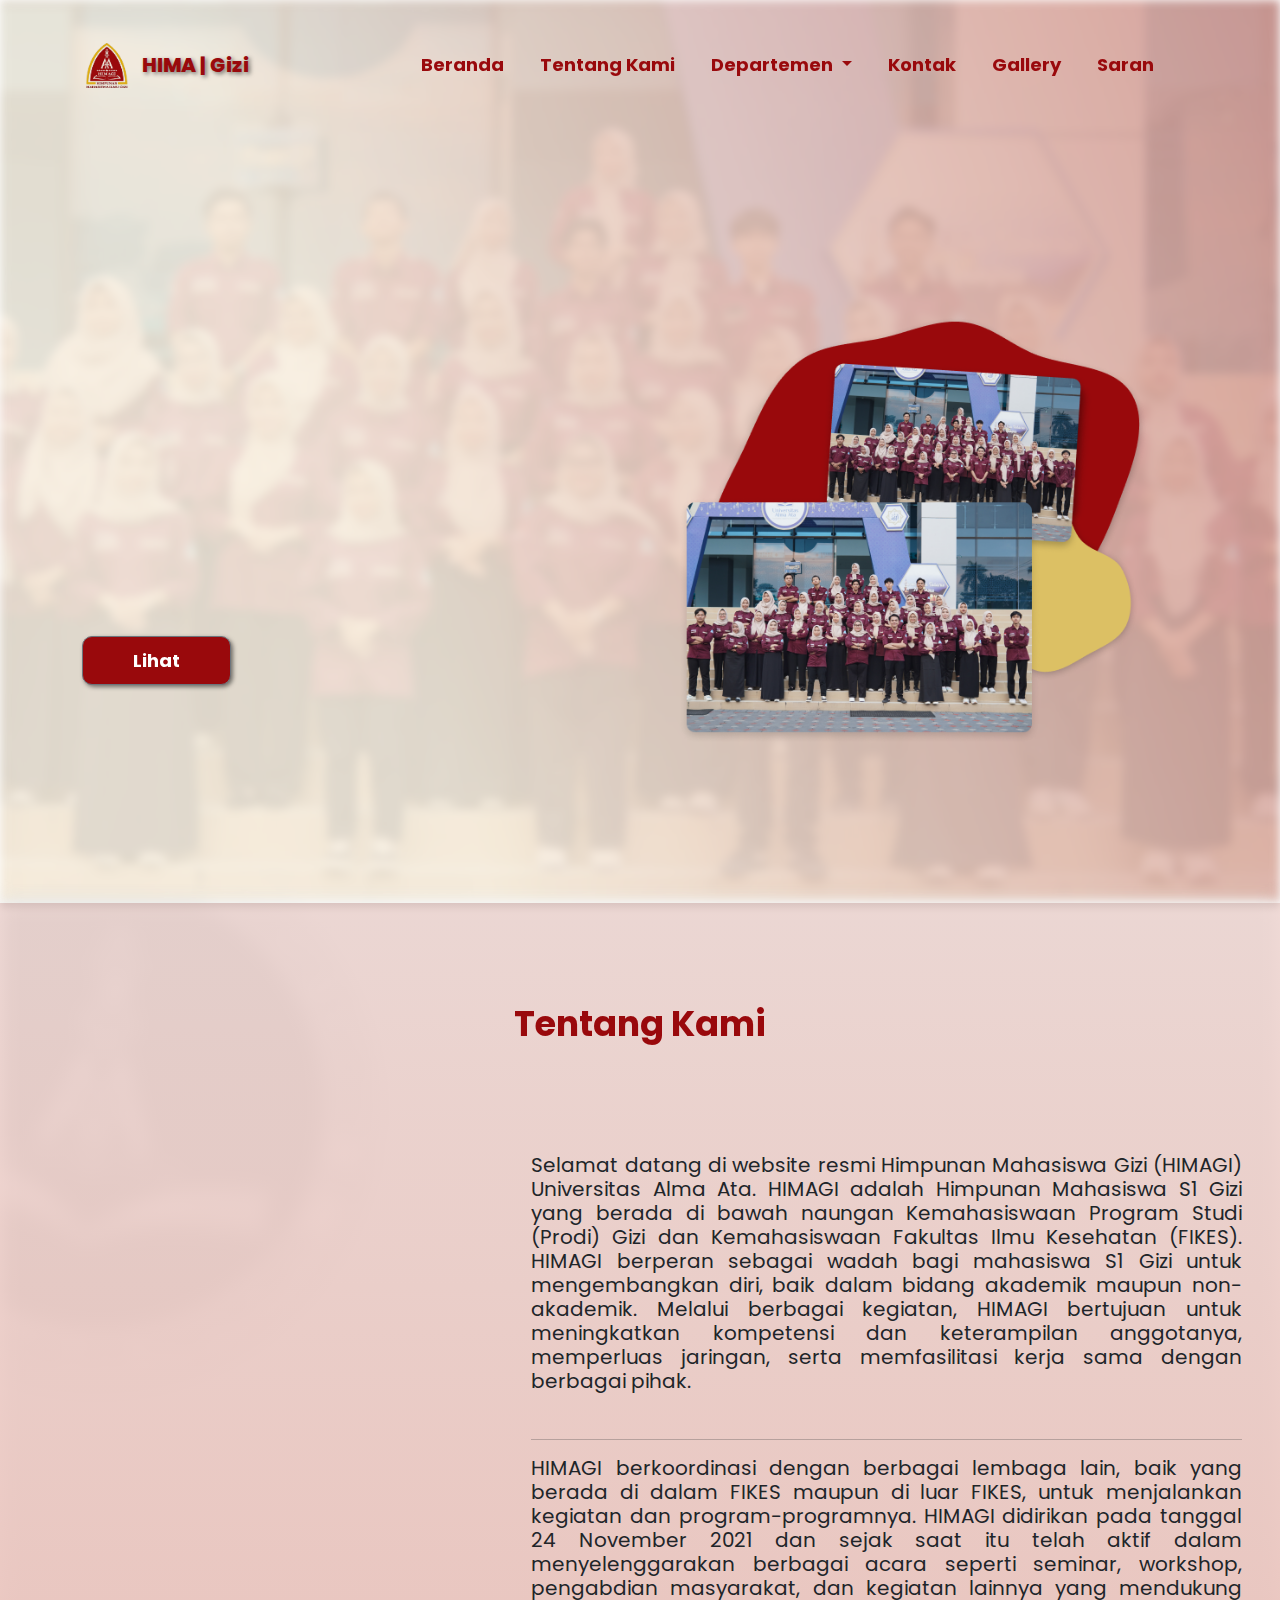
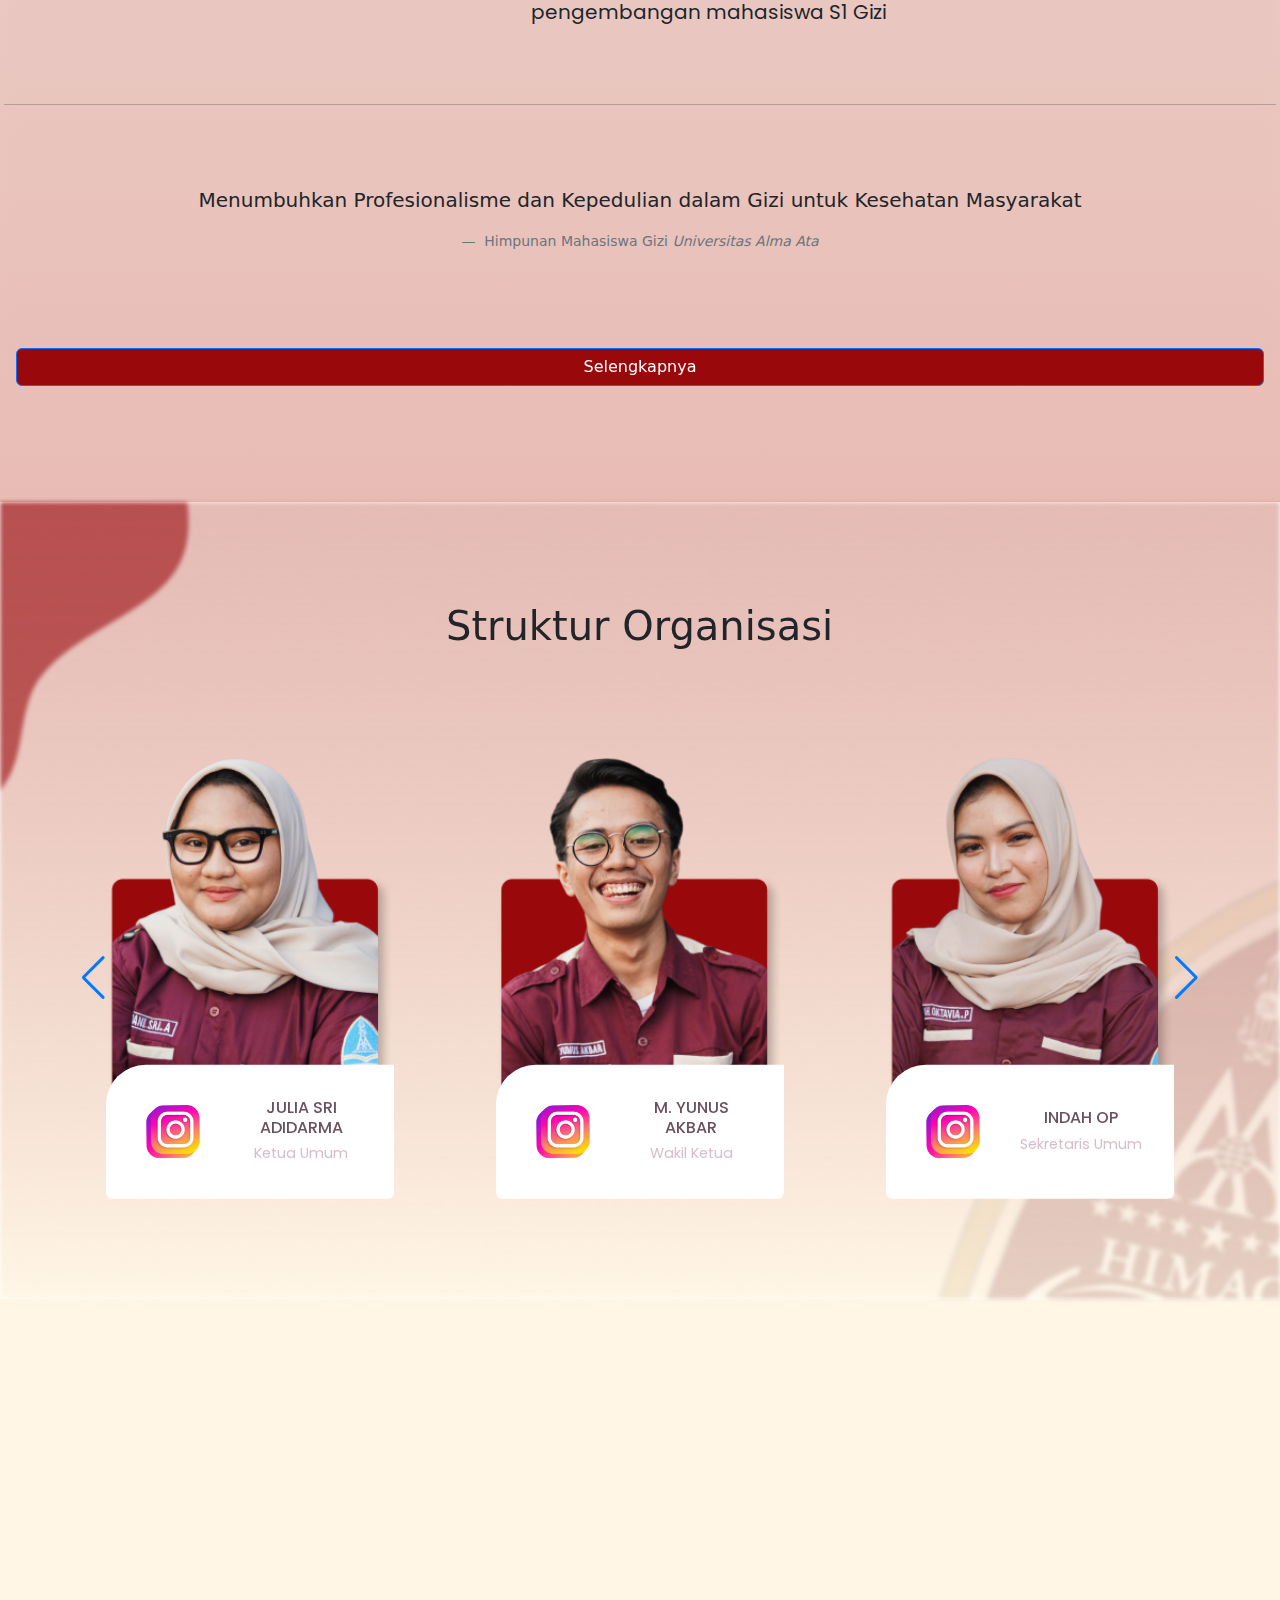
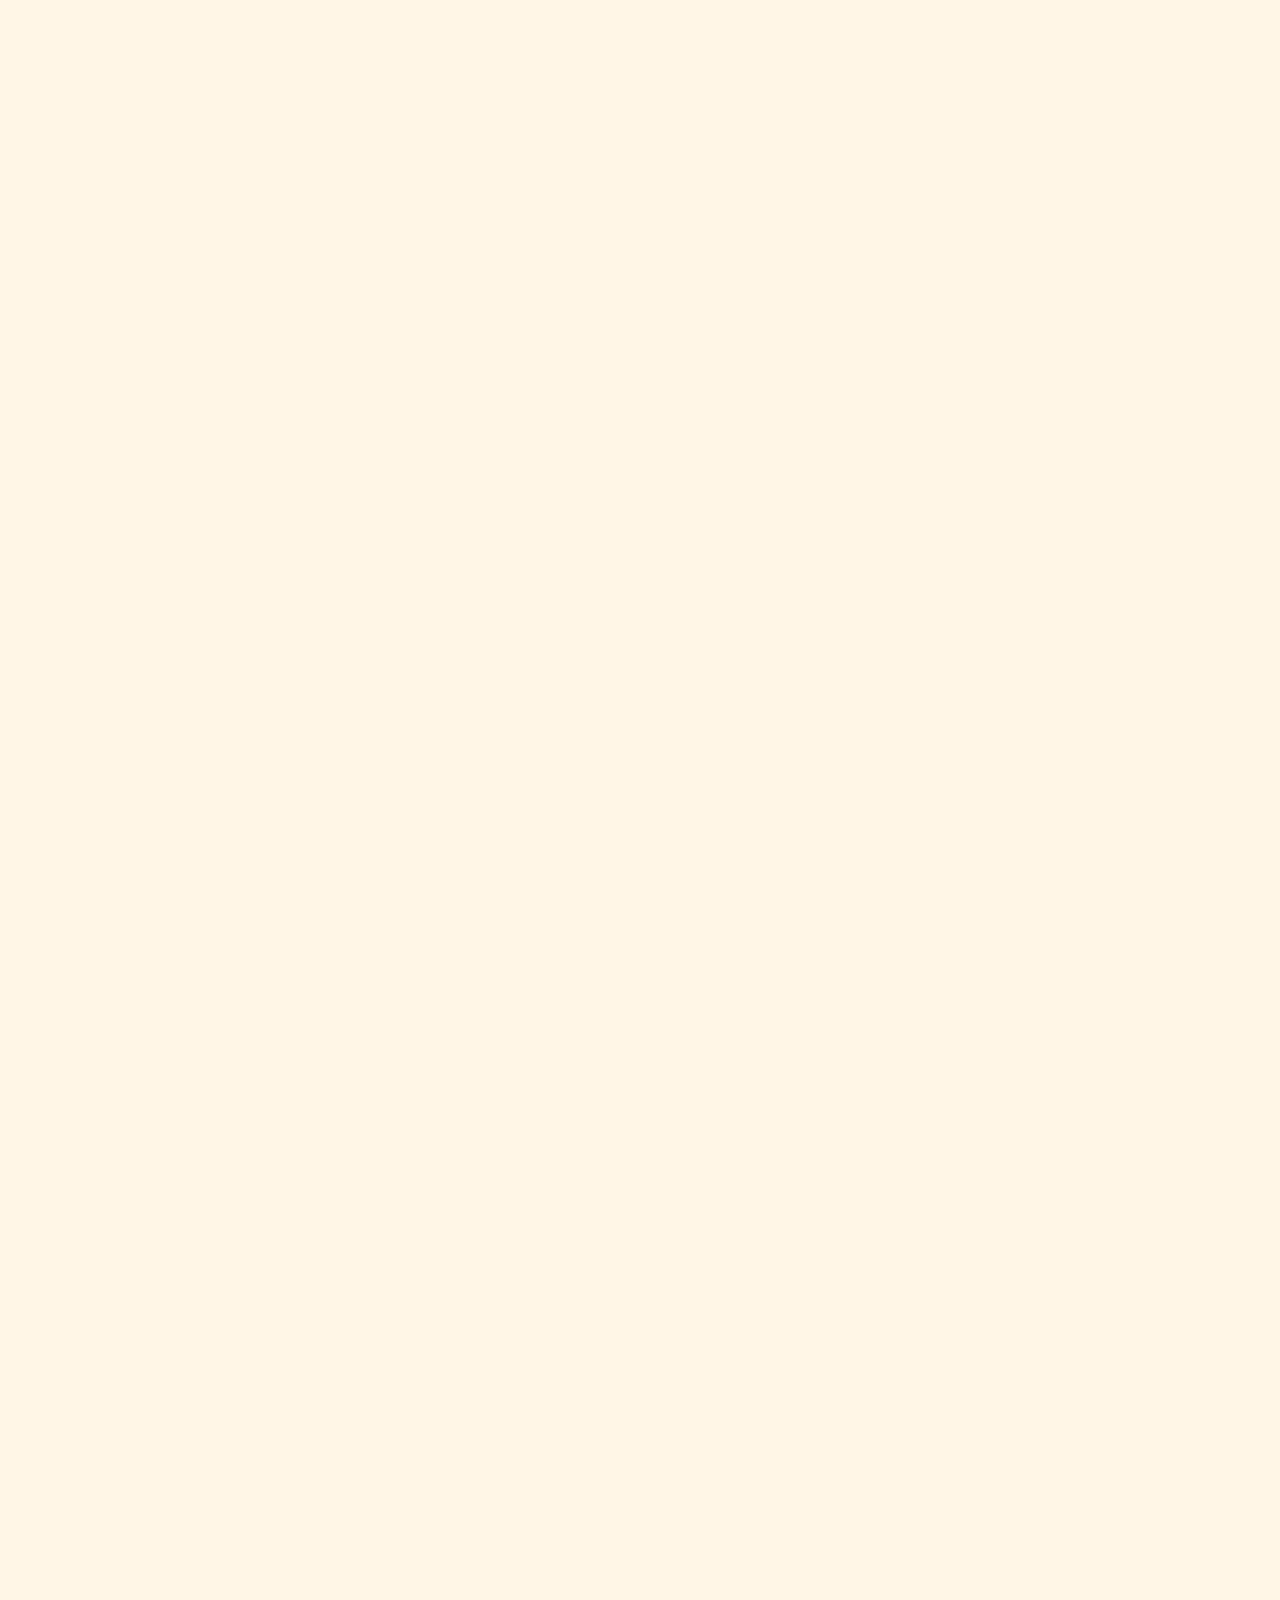
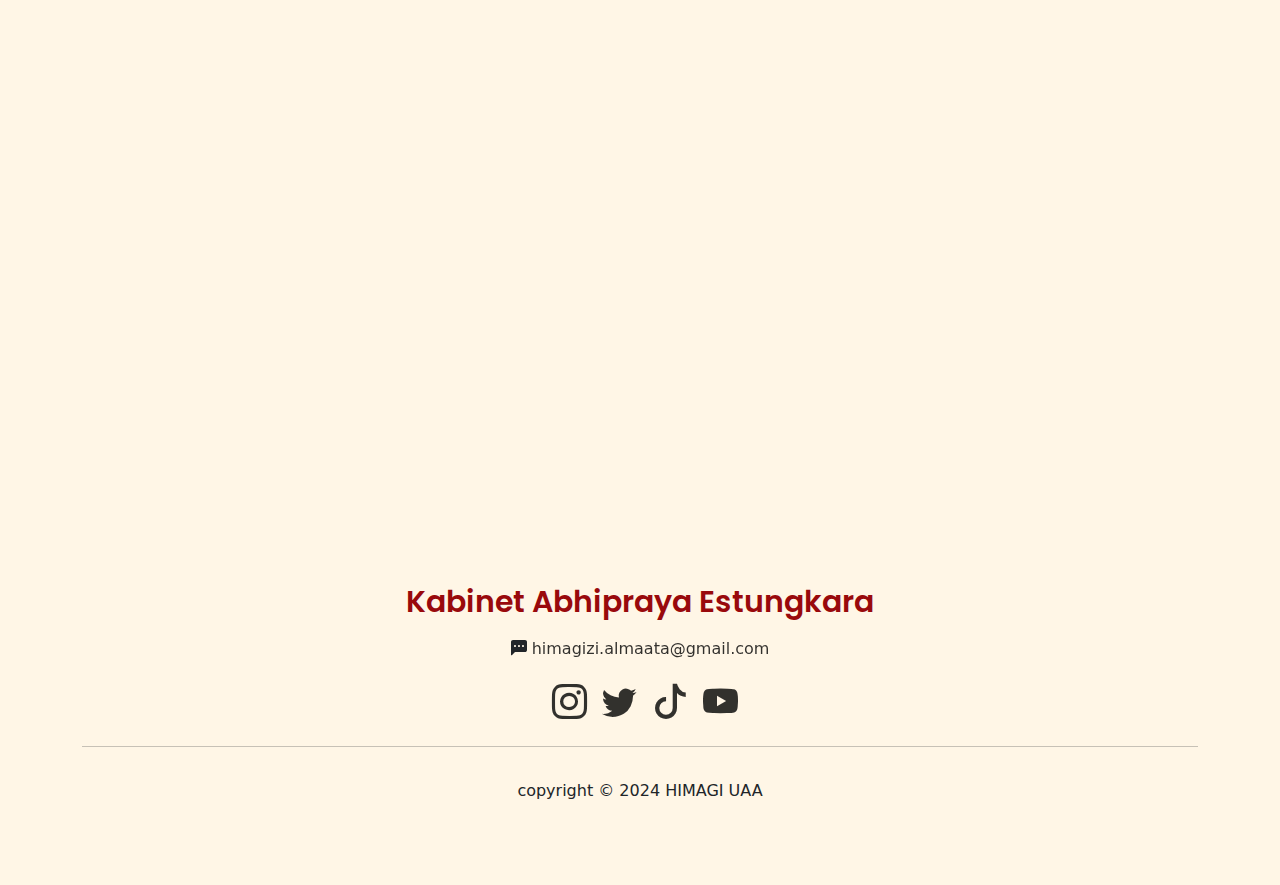
==== index.html @ 3f2b909d "Web HimagiUAA First Commit" ====
<!DOCTYPE html>
<html lang="en">

<head>
    <meta charset="UTF-8">
    <meta name="viewport" content="width=device-width, initial-scale=1.0">
    <title>HIMAGI | Universitas Alma Ata</title>

    <link rel="icon" type="image/x-icon" href="assets/logo.png">
    <link rel="stylesheet" href="css/style.css">
    <link rel="stylesheet" href="css/responsif.css">
    <link rel="stylesheet" href="css/cards.css">
    <link rel="shortcut icon" href="assets/logo (2).png" type="image/x-icon">

    <!-- bootstrap -->
    <link href="https://cdn.jsdelivr.net/npm/bootstrap@5.3.3/dist/css/bootstrap.min.css" rel="stylesheet"
        integrity="sha384-QWTKZyjpPEjISv5WaRU9OFeRpok6YctnYmDr5pNlyT2bRjXh0JMhjY6hW+ALEwIH" crossorigin="anonymous">
    <script src="https://cdn.jsdelivr.net/npm/bootstrap@5.3.3/dist/js/bootstrap.bundle.min.js"
        integrity="sha384-YvpcrYf0tY3lHB60NNkmXc5s9fDVZLESaAA55NDzOxhy9GkcIdslK1eN7N6jIeHz"
        crossorigin="anonymous"></script>

    <!-- Boostrap Icons -->
    <link rel="stylesheet" href="https://cdn.jsdelivr.net/npm/bootstrap-icons@1.11.3/font/bootstrap-icons.min.css">

    <!-- Hover CSS -->
    <link rel="stylesheet" href="css/hover-min.css">
    <link rel="stylesheet" href="css/hover.css">

    <!-- AOS -->
    <link rel="stylesheet" href="https://unpkg.com/aos@next/dist/aos.css" />

    <!-- Swiper Js -->
    <link rel="stylesheet" href="https://cdn.jsdelivr.net/npm/swiper@11/swiper-bundle.min.css" />

    <!-- Google Font -->
    <link rel="preconnect" href="https://fonts.googleapis.com">
    <link rel="preconnect" href="https://fonts.gstatic.com" crossorigin>
    <link
        href="https://fonts.googleapis.com/css2?family=Poppins:ital,wght@0,100;0,200;0,300;0,400;0,500;0,600;0,700;0,800;0,900;1,100;1,200;1,300;1,400;1,500;1,600;1,700;1,800;1,900&display=swap"
        rel="stylesheet">

    <style>
        body {
            transition: transform 1s ease, opacity 1s ease;
            transform-origin: center center;
            overflow-x: hidden;
        }

        body.zoom-out {
            transform: scale(0.5);
            opacity: 0;
        }

        #divisi .transition-link {
            display: inline-block;
            padding: 10px 20px;
        }

        /* ************************************************** TABLET ************************************************** */

        .center-card {
            display: flex;
            justify-content: center;
        }

        /* ************************************************** Smartphone ************************************************** */

        @media (max-width: 480px) {
            #hero .banner .container .row {
                display: flex;
                flex-direction: column-reverse;
            }
        }
    </style>

</head>

<body>
    <!-- Hero Section Start -->
    <section id="hero">
        <div class="container-fluid">
            <!-- Navbar Start -->
            <nav class="navbar navbar-expand-lg bg-body-tranparant">
                <div class="container">
                    <a class="navbar-brand" href="index.html">
                        <img src="assets/logo.png" alt="Logo" width="50" height="45"
                            class="d-inline-block align-text-top">
                        <span>HIMA | Gizi</span>
                    </a>
                    <button class="navbar-toggler" type="button" data-bs-toggle="collapse"
                        data-bs-target="#navigasi-bar" aria-controls="navbarSupportedContent" aria-expanded="false"
                        aria-label="Toggle navigation">
                        <span class="navbar-toggler-icon"></span>
                    </button>
                    <div class="collapse navbar-collapse justify-content-end" id="navigasi-bar">
                        <ul class="navbar-nav me-end mb-2 mb-lg-0 ">

                            <li class="nav-item">
                                <a class="nav-link hvr-underline-from-left" aria-current="page"
                                    href="index.html">Beranda</a>
                            </li>
                            <li class="nav-item">
                                <a class="nav-link hvr-underline-from-left" aria-current="page"
                                    href="#tentang-kami">Tentang
                                    Kami</a>
                            </li>
                            <li class="nav-item dropdown">
                                <a class="nav-link dropdown-toggle hvr-underline-from-left" href="#" role="button"
                                    data-bs-toggle="dropdown" aria-expanded="false">
                                    Departemen
                                </a>
                                <ul class="dropdown-menu">
                                    <li><a class="dropdown-item" href="BPH.html">Badan Pengurus Harian</a></li>
                                    <hr class="dropdown-divider">
                                    <li><a class="dropdown-item" href="HR.html">Human Resource</a></li>
                                    <li><a class="dropdown-item" href="SC.html">Social Concern</a></li>
                                    <li><a class="dropdown-item" href="PR.html">Public Relation</a></li>
                                    <li><a class="dropdown-item" href="ES.html">Education and Science</a></li>
                                    <li><a class="dropdown-item" href="entre.html">Entrepreneurship</a></li>
                                    <li><a class="dropdown-item" href="IC.html">Infomation & Communication</a></li>
                                </ul>
                            </li>
                            <li class="nav-item">
                                <a class="nav-link hvr-underline-from-left" aria-current="page"
                                    href="#footer">Kontak</a>
                            </li>
                            <li class="nav-item">
                                <a class="nav-link hvr-underline-from-left" aria-current="page"
                                    href="gallery.html">Gallery</a>
                            </li>
                            <li class="nav-item">
                                <a class="nav-link hvr-underline-from-left" aria-current="page"
                                    href="saran.html">Saran</a>
                            </li>

                        </ul>
                    </div>
                </div>
            </nav>
            <!-- Navbar End -->

            <!-- Banner Start -->
            <div class="container banner">
                <div class="container">
                    <div class="row align-items-center">

                        <div class="col-lg-6 title">
                            <h3 class="title-welcome"><span>Kabinet Abhipraya Estungkara</span></h3>
                            <h1><span>Himpunan Mahasiswa Gizi</span></h1>
                            <h3 class="title-AlmaAta"><span>Universitas Alma Ata</span></h3>
                            <button type="button" class="btn btn-secondary btn-banner hvr-grow" data-aos="fade-up"
                                data-aos-duration="1000"><a
                                    href="https://drive.google.com/file/d/1Yf1u6n-Rjt6q8KpzuE-ZgHK2kkRnYloG/view?usp=sharing"
                                    target="_blank">Lihat</a></button>
                        </div>
                        <div class="col-lg-6 image">
                            <figure class="figure">
                                <img src="assets/hero/FOTO HERO.png" class="figure-img img-fluid rounded" alt="...">
                            </figure>
                        </div>

                    </div>
                </div>
            </div>
            <!-- Banner End -->
        </div>
    </section>
    <!-- Hero Section End -->

    <!-- Tentang Kami Start -->
    <section id="tentang-kami">
        <div class="container-fluid tentang">

            <div class="row align-items-center title">
                <div class="col-lg-12 text-center">
                    <h1 class="hvr-underline-from-left">Tentang Kami</h1>
                </div>
            </div>
            <div class="row align-items-center describe">
                <div class="col-lg-5 col-md-12 col-sm-12 text-center image-box">
                    <img src="assets/logo.png" class="rounded-3" data-aos="fade-up" data-aos-duration="1000"
                        data-aos-anchor-placement="top-center" style="height: 400px; width: 400px;" alt="">
                </div>
                <div class="col-lg-7 col-md-12 col-sm-12 title-box"><span>Selamat datang di website resmi Himpunan
                        Mahasiswa
                        Gizi (HIMAGI) Universitas Alma Ata. HIMAGI adalah Himpunan Mahasiswa S1 Gizi yang berada di
                        bawah
                        naungan Kemahasiswaan Program Studi (Prodi) Gizi dan
                        Kemahasiswaan Fakultas Ilmu Kesehatan (FIKES). HIMAGI berperan sebagai wadah bagi mahasiswa S1
                        Gizi
                        untuk mengembangkan
                        diri, baik dalam bidang akademik maupun non-akademik. Melalui berbagai kegiatan, HIMAGI
                        bertujuan
                        untuk meningkatkan
                        kompetensi dan keterampilan anggotanya, memperluas jaringan, serta memfasilitasi kerja sama
                        dengan
                        berbagai pihak.</span>
                    <br>
                    <hr>
                    <span>
                        HIMAGI berkoordinasi dengan berbagai lembaga lain, baik yang berada di dalam FIKES maupun di
                        luar
                        FIKES, untuk
                        menjalankan kegiatan dan program-programnya. HIMAGI didirikan pada tanggal 24 November 2021 dan
                        sejak saat itu telah
                        aktif dalam menyelenggarakan berbagai acara seperti seminar, workshop, pengabdian masyarakat,
                        dan
                        kegiatan lainnya yang
                        mendukung pengembangan mahasiswa S1 Gizi
                    </span>
                </div>
            </div>
            <div class="row mt-5">
                <div class="col-12 p-3">
                    <hr>
                </div>
            </div>
            <div class="row align-items-center mt-5">
                <figure class="text-center">
                    <blockquote class="blockquote">
                        <p>Menumbuhkan Profesionalisme dan Kepedulian dalam Gizi untuk Kesehatan Masyarakat</p>
                    </blockquote>
                    <figcaption class="blockquote-footer mt-2">
                        Himpunan Mahasiswa Gizi <cite title="Source Title">Universitas Alma Ata</cite>
                    </figcaption>
                </figure>
            </div>

            <div class="row align-items-center mt-5 p-3">
                <div class="btn-group" role="group" aria-label="Basic example">
                    <a href="https://drive.google.com/file/d/1Yf1u6n-Rjt6q8KpzuE-ZgHK2kkRnYloG/view?usp=sharing"
                        class="btn btn-primary hvr-float" target="_blank">Selengkapnya</a>
                    <!-- <a href="https://drive.google.com/file/d/1Wosxqx1OxuKDn-bT5TdYE4KGsRH0TCjY/view?usp=sharing"
                        class="btn btn-primary hvr-float" target="_blank">Visi Misi</a>
                    <a href="https://drive.google.com/file/d/1Y0U8PbWp2p-YOkS03wDzCVGvfs2cMZI3/view?usp=sharing"
                        class="btn btn-primary hvr-float" target="_blank">Struktur Organisasi</a> -->
                </div>
            </div>

        </div>
    </section>
    <!-- Tentang Kami End -->

    <!-- SO (Pengurus inti) Start -->
    <section id="pengurusInti">
        <div class="container pengurus">

            <div class="row align-items-center title">
                <div class="col-lg-12 text-center">
                    <h1 class="hvr-underline-from-left">Struktur Organisasi</h1>
                </div>
            </div>
            <div class="row slide">
                <div class="col-12">

                    <!-- Swiper -->
                    <div class="swiper mySwiper">
                        <div class="swiper-wrapper">
                            <div class="swiper-slide ">
                                <div class="card bg-transparent hvr-float" style="width: 18rem; border: none;">
                                    <a href="https://www.instagram.com/abstracxxk/" class="card bg-transparent"
                                        style="border: none;">
                                        <img src="assets/bph/1.png" class="card__image" alt="" />
                                        <div class="card__overlay">
                                            <div class="card__header">
                                                <svg class="card__arc" xmlns="http://www.w3.org/2000/svg">
                                                    <path />
                                                </svg>
                                                <img class="card__thumb" src="assets/instagram.png" alt="" />
                                                <div class="card__header-text">
                                                    <h3 class="card__title">JULIA SRI ADIDARMA</h3>
                                                    <span class="card__status">Ketua Umum</span>
                                                </div>
                                            </div>
                                            <p class="card__description">Kadang-kadang bagus untuk berhenti sejenak
                                                dalam
                                                mengejar kebahagiaan kita dan berbahagialah</p>
                                        </div>
                                    </a>
                                </div>
                            </div>
                            <div class="swiper-slide ">
                                <div class="card bg-transparent hvr-float" style="width: 18rem; border: none;">
                                    <a href="https://www.instagram.com/mohmakbarr/" class="card bg-transparent"
                                        style="border: none;">
                                        <img src="assets/bph/2.png" class="card__image" alt="" />
                                        <div class="card__overlay">
                                            <div class="card__header">
                                                <svg class="card__arc" xmlns="http://www.w3.org/2000/svg">
                                                    <path />
                                                </svg>
                                                <img class="card__thumb" src="assets/instagram.png" alt="" />
                                                <div class="card__header-text">
                                                    <h3 class="card__title">M. YUNUS AKBAR</h3>
                                                    <span class="card__status">Wakil Ketua</span>
                                                </div>
                                            </div>
                                            <p class="card__description">Kadang-kadang bagus untuk berhenti sejenak
                                                dalam
                                                mengejar kebahagiaan kita dan berbahagialah</p>
                                        </div>
                                    </a>
                                </div>
                            </div>
                            <div class="swiper-slide ">
                                <div class="card bg-transparent hvr-float" style="width: 18rem; border: none;">
                                    <a href="https://www.instagram.com/indahopppp/" class="card bg-transparent"
                                        style="border: none;">
                                        <img src="assets/bph/3.png" class="card__image" alt="" />
                                        <div class="card__overlay">
                                            <div class="card__header">
                                                <svg class="card__arc" xmlns="http://www.w3.org/2000/svg">
                                                    <path />
                                                </svg>
                                                <img class="card__thumb" src="assets/instagram.png" alt="" />
                                                <div class="card__header-text">
                                                    <h3 class="card__title">INDAH OP</h3>
                                                    <span class="card__status">Sekretaris Umum</span>
                                                </div>
                                            </div>
                                            <p class="card__description">Kadang-kadang bagus untuk berhenti sejenak
                                                dalam
                                                mengejar kebahagiaan kita dan berbahagialah</p>
                                        </div>
                                    </a>
                                </div>
                            </div>
                            <div class="swiper-slide ">
                                <div class="card bg-transparent hvr-float" style="width: 18rem; border: none;">
                                    <a href="https://www.instagram.com/" class="card bg-transparent"
                                        style="border: none;">
                                        <img src="assets/bph/4.png" class="card__image" alt="" />
                                        <div class="card__overlay">
                                            <div class="card__header">
                                                <svg class="card__arc" xmlns="http://www.w3.org/2000/svg">
                                                    <path />
                                                </svg>
                                                <img class="card__thumb" src="assets/instagram.png" alt="" />
                                                <div class="card__header-text">
                                                    <h3 class="card__title">NOER AJENG ASYIFA</h3>
                                                    <span class="card__status">Bendahara Umum</span>
                                                </div>
                                            </div>
                                            <p class="card__description">Kadang-kadang bagus untuk berhenti sejenak
                                                dalam
                                                mengejar kebahagiaan kita dan berbahagialah</p>
                                        </div>
                                    </a>
                                </div>
                            </div>
                            <div class="swiper-slide ">
                                <div class="card bg-transparent hvr-float" style="width: 18rem; border: none;">
                                    <a href="https://www.instagram.com/" class="card bg-transparent"
                                        style="border: none;">
                                        <img src="assets/bph/5.png" class="card__image" alt="" />
                                        <div class="card__overlay">
                                            <div class="card__header">
                                                <svg class="card__arc" xmlns="http://www.w3.org/2000/svg">
                                                    <path />
                                                </svg>
                                                <img class="card__thumb" src="assets/instagram.png" alt="" />
                                                <div class="card__header-text">
                                                    <h3 class="card__title">ATHA SALSABILA</h3>
                                                    <span class="card__status">Sekretaris 1</span>
                                                </div>
                                            </div>
                                            <p class="card__description">Kadang-kadang bagus untuk berhenti sejenak
                                                dalam
                                                mengejar kebahagiaan kita dan berbahagialah</p>
                                        </div>
                                    </a>
                                </div>
                            </div>
                            <div class="swiper-slide ">
                                <div class="card bg-transparent hvr-float" style="width: 18rem; border: none;">
                                    <a href="https://www.instagram.com/dewiianggr/" class="card bg-transparent"
                                        style="border: none;">
                                        <img src="assets/bph/6.png" class="card__image" alt="" />
                                        <div class="card__overlay">
                                            <div class="card__header">
                                                <svg class="card__arc" xmlns="http://www.w3.org/2000/svg">
                                                    <path />
                                                </svg>
                                                <img class="card__thumb" src="assets/instagram.png" alt="" />
                                                <div class="card__header-text">
                                                    <h3 class="card__title">DEWI ANGGRAENI</h3>
                                                    <span class="card__status">Bendahara 1</span>
                                                </div>
                                            </div>
                                            <p class="card__description">Kadang-kadang bagus untuk berhenti sejenak
                                                dalam
                                                mengejar kebahagiaan kita dan berbahagialah</p>
                                        </div>
                                    </a>
                                </div>
                            </div>
                        </div>
                        <div class="swiper-button-next"></div>
                        <div class="swiper-button-prev"></div>
                    </div>

                </div>
                <!-- Contoh -->
                <!-- <div class="col-12">
                    <ul class="cards">
                        <li>
                            <a href="https://www.instagram.com/zansylm/" class="card bg-transparent"
                                style="border: none;">
                                <img src="assets/bph/1.png" class="card__image" alt="" />
                                <div class="card__overlay">
                                    <div class="card__header">
                                        <svg class="card__arc" xmlns="http://www.w3.org/2000/svg">
                                            <path />
                                        </svg>
                                        <img class="card__thumb" src="assets/instagram.png" alt="" />
                                        <div class="card__header-text">
                                            <h3 class="card__title">JULIA SRI ADIDARMA</h3>
                                            <span class="card__status">Ketua Umum</span>
                                        </div>
                                    </div>
                                    <p class="card__description">Kadang-kadang bagus untuk berhenti sejenak dalam
                                        mengejar kebahagiaan kita dan berbahagialah</p>
                                </div>
                            </a>
                        </li>

                        <li>
                            <a href="https://www.instagram.com/zansylm/" class="card bg-transparent"
                                style="border: none;">
                                <img src="assets/bph/2.png" class="card__image" alt="" />
                                <div class="card__overlay">
                                    <div class="card__header">
                                        <svg class="card__arc" xmlns="http://www.w3.org/2000/svg">
                                            <path />
                                        </svg>
                                        <img class="card__thumb" src="assets/instagram.png" alt="" />
                                        <div class="card__header-text">
                                            <h3 class="card__title">M. YUNUS AKBAR</h3>
                                            <span class="card__status">Wakil Ketua</span>
                                        </div>
                                    </div>
                                    <p class="card__description">Kadang-kadang bagus untuk berhenti sejenak dalam
                                        mengejar kebahagiaan kita dan berbahagialah</p>
                                </div>
                            </a>
                        </li>

                        <li>
                            <a href="https://www.instagram.com/zansylm/" class="card bg-transparent"
                                style="border: none;">
                                <img src="assets/bph/3.png" class="card__image" alt="" />
                                <div class="card__overlay">
                                    <div class="card__header">
                                        <svg class="card__arc" xmlns="http://www.w3.org/2000/svg">
                                            <path />
                                        </svg>
                                        <img class="card__thumb" src="assets/instagram.png" alt="" />
                                        <div class="card__header-text">
                                            <h3 class="card__title">INDAH OP</h3>
                                            <span class="card__status">Sekretaris Umum</span>
                                        </div>
                                    </div>
                                    <p class="card__description">Kadang-kadang bagus untuk berhenti sejenak dalam
                                        mengejar kebahagiaan kita dan berbahagialah</p>
                                </div>
                            </a>
                        </li>

                        <li>
                            <a href="https://www.instagram.com/zansylm/" class="card bg-transparent"
                                style="border: none;">
                                <img src="assets/bph/4.png" class="card__image" alt="" />
                                <div class="card__overlay">
                                    <div class="card__header">
                                        <svg class="card__arc" xmlns="http://www.w3.org/2000/svg">
                                            <path />
                                        </svg>
                                        <img class="card__thumb" src="assets/instagram.png" alt="" />
                                        <div class="card__header-text">
                                            <h3 class="card__title">NOER AJENG ASYIFA</h3>
                                            <span class="card__status">Bendahara Umum</span>
                                        </div>
                                    </div>
                                    <p class="card__description">Kadang-kadang bagus untuk berhenti sejenak dalam
                                        mengejar kebahagiaan kita dan berbahagialah</p>
                                </div>
                            </a>
                        </li>

                        <li>
                            <a href="https://www.instagram.com/zansylm/" class="card bg-transparent"
                                style="border: none;">
                                <img src="assets/bph/5.png" class="card__image" alt="" />
                                <div class="card__overlay">
                                    <div class="card__header">
                                        <svg class="card__arc" xmlns="http://www.w3.org/2000/svg">
                                            <path />
                                        </svg>
                                        <img class="card__thumb" src="assets/instagram.png" alt="" />
                                        <div class="card__header-text">
                                            <h3 class="card__title">ATHA SALSABILA</h3>
                                            <span class="card__status">Sekretaris 1</span>
                                        </div>
                                    </div>
                                    <p class="card__description">Kadang-kadang bagus untuk berhenti sejenak dalam
                                        mengejar kebahagiaan kita dan berbahagialah</p>
                                </div>
                            </a>
                        </li>

                        <li>
                            <a href="https://www.instagram.com/zansylm/" class="card bg-transparent"
                                style="border: none;">
                                <img src="assets/bph/6.png" class="card__image" alt="" />
                                <div class="card__overlay">
                                    <div class="card__header">
                                        <svg class="card__arc" xmlns="http://www.w3.org/2000/svg">
                                            <path />
                                        </svg>
                                        <img class="card__thumb" src="assets/instagram.png" alt="" />
                                        <div class="card__header-text">
                                            <h3 class="card__title">DEWI ANGGRAENI</h3>
                                            <span class="card__status">Bendahara 1</span>
                                        </div>
                                    </div>
                                    <p class="card__description">Kadang-kadang bagus untuk berhenti sejenak dalam
                                        mengejar kebahagiaan kita dan berbahagialah</p>
                                </div>
                            </a>
                        </li>
                    </ul>
                </div> -->
            </div>

        </div>
    </section>
    <!-- SO (Pengurus inti) End -->

    <!-- SO (Divisi) Start -->
    <section id="divisi">
        <div class="container box-divisi">



            <!-- BPI -->
            <div class="row align-items-center">
                <div class="col-12 text-center">
                    <figure class="figure hvr-float" data-aos="fade-up" data-aos-duration="1000">
                        <a href="BPH.html" class="transition-link">
                            <img src="assets/divisi/BPI.png" class="figure-img img-fluid rounded" alt="...">
                        </a>
                        <figcaption class="figure-caption bph"> Badan Pengurus Inti
                        </figcaption>
                    </figure>
                </div>
            </div>

            <!-- Information & Human Resource  -->
            <div class="row">
                <div class="col-lg-6 col-md-6 col-sm-12">
                    <figure class="figure hvr-float" data-aos="fade-up" data-aos-duration="1000">
                        <a href="IC.html" class="transition-link">
                            <img src="assets/divisi/IC.png" class="figure-img img-fluid rounded" alt="...">
                        </a>
                        <figcaption class="figure-caption text-center"><span>Departemen</span> Information &
                            Communication
                        </figcaption>
                    </figure>
                </div>
                <div class="col-lg-6 col-md-6 col-sm-12">
                    <figure class="figure hvr-float" data-aos="fade-up" data-aos-duration="1000">
                        <a href="HR.html" class="transition-link">
                            <img src="assets/divisi/HR.png" class="figure-img img-fluid rounded" alt="...">
                        </a>
                        <figcaption class="figure-caption text-center"><span>Departemen</span> Human Resource
                        </figcaption>
                    </figure>
                </div>
            </div>
            <!-- Social Concern & Public Relation  -->
            <div class="row">
                <div class="col-lg-6 col-md-6 col-sm-12">
                    <figure class="figure hvr-float" data-aos="fade-up" data-aos-duration="1000">
                        <a href="SC.html" class="transition-link">
                            <img src="assets/divisi/SC.png" class="figure-img img-fluid rounded" alt="...">
                        </a>
                        <figcaption class="figure-caption text-center"><span>Departemen
                            </span> Social Concern</figcaption>
                    </figure>
                </div>
                <div class="col-lg-6 col-md-6 col-sm-12">
                    <figure class="figure hvr-float" data-aos="fade-up" data-aos-duration="1000">
                        <a href="PR.html" class="transition-link">
                            <img src="assets/divisi/PR.png" class="figure-img img-fluid rounded" alt="...">
                        </a>
                        <figcaption class="figure-caption text-center"><span>Departemen</span> Public Relation
                        </figcaption>
                    </figure>
                </div>
            </div>
            <!-- Education and Science & Entrepreneurship -->
            <div class="row">
                <div class="col-lg-6 col-md-6 col-sm-12">
                    <figure class="figure hvr-float" data-aos="fade-up" data-aos-duration="1000">
                        <a href="ES.html" class="transition-link">
                            <img src="assets/divisi/ES.png" class="figure-img img-fluid rounded" alt="...">
                        </a>
                        <figcaption class="figure-caption text-center"><span>Departemen</span> Education and Science
                        </figcaption>
                    </figure>
                </div>
                <div class="col-lg-6 col-md-6 col-sm-12">
                    <figure class="figure hvr-float" data-aos="fade-up" data-aos-duration="1000">
                        <a href="ES.html" class="transition-link">
                            <img src="assets/divisi/Entre.png" class="figure-img img-fluid rounded" alt="...">
                        </a>
                        <figcaption class="figure-caption text-center"><span>Departemen</span> Entrepreneurship
                        </figcaption>
                    </figure>
                </div>
            </div>
        </div>
    </section>
    <!-- SO (Divisi) End -->

    <button id="scrollToTopBtn" title="Go to top"><i class="bi bi-arrow-up-short hvr-float"></i></button>

    <!-- Footer Start  -->
    <footer id="footer">
        <div class="container">
            <div class="row align-items-center">

                <!-- <div class="col-lg-6 col-md-6 col-sm-12 logo text-center">
                    <div class="container">
                        <div class="row">
                            <div class="col-lg-12 col-md-12 col-sm-12 logo">
                                <a href="#hero">
                                    <img src="assets/Logo_Kabinet.PNG" style="height: 250px; width: 250px;" alt="">
                                </a>
                            </div>
                            <div class="col-lg-12 col-md-12 col-sm-12">
                                <div class="container icon">
                                    <a href="http://linkedln.com"><i class="bi bi-linkedin hvr-float"></i></a>
                                    <a href="https://www.instagram.com/himapsy_uaa/"><i
                                            class="bi bi-instagram hvr-float"></i></a>
                                    <a href="https://x.com/Himapsy_uaa"><i class="bi bi-twitter hvr-float"></i></a>
                                    <a href="https://www.tiktok.com/@himapsyuaa"><i
                                            class="bi bi-tiktok hvr-float"></i></a>
                                    <a href="http://facebook.com"><i class="bi bi-facebook hvr-float"></i></a>
                                </div>
                            </div>
                        </div>
                    </div>
                </div> -->
                <div class="col-12 title text-center ">
                    <h3 class="mb-3 text-center">Kabinet Abhipraya
                        Estungkara</h3>
                    <!-- <i class="bi bi-telephone-fill hvr-float"></i> <a
                        href="https://wa.me/62878-7284-4227">+62-878-7284-4227</a> <br> -->
                    <i class="bi bi-chat-left-dots-fill hvr-float"></i> <a
                        href="mailto:himapsy.almaata@gmail.com">himagizi.almaata@gmail.com</a>
                    <div class="col-lg-12 col-md-12 col-sm-12 mt-3">
                        <div class="container icon">
                            <a href="https://www.instagram.com/himagi_almaata/"><i
                                    class="bi bi-instagram hvr-float"></i></a>
                            <a href="https://x.com/himagialmaata"><i class="bi bi-twitter hvr-float"></i></a>
                            <a href="https://www.tiktok.com/@himagialmaata"><i class="bi bi-tiktok hvr-float"></i></a>
                            <a href="https://www.youtube.com/@himagialmaataofficial7148"><i
                                    class="bi bi-youtube hvr-float"></i></a>
                        </div>
                    </div>
                </div>

            </div>
            <hr>
            <div class="row p-3">
                <div class="col-12 text-center">
                    <p>copyright &copy; 2024 HIMAGI UAA</p>
                </div>
            </div>
        </div>
    </footer>
    <!-- Footer Start  -->

    <!-- Swiper JS -->
    <script src="https://cdn.jsdelivr.net/npm/swiper@11/swiper-bundle.min.js"></script>

    <!-- Initialize Swiper -->
    <script src="js/script.js"></script>

    <script src="https://unpkg.com/aos@next/dist/aos.js"></script>
    <script>
        AOS.init();
    </script>


</body>

</html>
---- css/style.css ----
@import url("https://cdn.jsdelivr.net/npm/bootstrap-icons@1.11.3/font/bootstrap-icons.min.css");


#scrollToTopBtn {
    display: none;
    /* Disembunyikan secara default */
    position: fixed;
    /* Posisi tetap di kanan bawah */
    bottom: 20px;
    /* Jarak dari bawah */
    right: 50px;
    /* Jarak dari kanan */
    z-index: 99;
    /* Pastikan tombol berada di atas konten lainnya */
    font-size: 20px;
    /* Ukuran font */
    border: none;
    /* Tanpa border */
    outline: none;
    /* Tanpa outline */
    background-color: #DAAA0F;
    /* Warna background */
    color: white;
    /* Warna teks */
    cursor: pointer;
    /* Mengubah kursor menjadi pointer */
    padding: 10px 15px;
    /* Padding */
    border-radius: 50%;
    /* Membuat tombol bulat */
    transition: opacity 0.3s;
    /* Transisi untuk efek kemunculan */
}

#scrollToTopBtn:hover {
    background-color: #99090C;
}

#hero {
    margin: 0;
    padding: 0;
}

#hero .container-fluid {
    position: relative;
    padding: 20px;
    box-shadow: 0 4px 8px rgba(0, 0, 0, 0.2);
    overflow: hidden;
}

#hero .container-fluid::before {
    content: "";
    position: absolute;
    top: 0;
    left: 0;
    width: 100%;
    height: 100%;
    background-image: url('../assets/hero/BG\ HERO.png');
    /* Replace with your image path */
    background-size: cover;
    background-position: center;
    filter: blur(5px);
    z-index: -1;
    /* Ensures the pseudo-element is behind the content */
}

#hero .navbar {
    padding: 10px 20px 10px 20px;
}

#hero .navbar .navbar-brand span {
    font-family: Poppins;
    font-size: 20px;
    font-weight: 800;
    line-height: 22.5px;
    text-align: left;
    margin-left: 10px;
    color: #99090C;
    text-shadow: 2px 2px 4px rgba(0, 0, 0, 0.5);
}

#hero .navbar .collapse .navbar-nav {
    padding: 1rem;
}

#hero .navbar .collapse .nav-link {
    font-family: Poppins;
    font-size: 18px;
    font-weight: 600;
    line-height: 22.5px;
    text-align: left;
}

#hero .navbar .collapse .nav-link {
    margin-right: 20px;
    font-weight: 700;
    color: #99090C;
}

#hero .navbar .navbar-brand {
    display: flex;
    align-items: center;
}

#hero .banner {
    padding: 100px 0 100px 0;
}

#hero .title h1, #hero .title .title-welcome, #hero .title .title-AlmaAta {
    span {
        width: 100%;
        float: left;
        -webkit-clip-path: polygon(100% 0, 100% 100%, 0 100%, 0 80%);
        clip-path: polygon(100% 0, 100% 100%, 0 100%, 0 80%);
        transform: translateY(-50px);
        opacity: 0;
        animation-name: titleAnimation;
        animation-timing-function: ease;
        animation-duration: 5s;
        animation-iteration-count: infinite;
    }
}

#hero .title h1 span {
    animation-delay: 0.6s;
    -webkit-animation-fill-mode: forwards;

    &:first-child {
        animation-delay: 0.7s;
    }

    &:last-child {
        animation-delay: 0.5s;
    }
}

@keyframes titleAnimation {
    0% {
        transform: translateY(-50px);
        opacity: 0;
        -webkit-clip-path: polygon(100% 0, 100% 100%, 0 100%, 0 80%);
        clip-path: polygon(100% 0, 100% 100%, 0 100%, 0 80%);
    }

    20% {
        transform: translateY(0);
        opacity: 1;
        -webkit-clip-path: polygon(100% 0, 100% 100%, 0 100%, 0 15%);
        clip-path: polygon(100% 0, 100% 100%, 0 100%, 0 15%);
    }

    80% {
        transform: translateY(0);
        opacity: 1;
        -webkit-clip-path: polygon(100% 0, 100% 100%, 0 100%, 0 15%);
        clip-path: polygon(100% 0, 100% 100%, 0 100%, 0 15%);
    }

    100% {
        transform: translateY(50px);
        opacity: 0;
        -webkit-clip-path: polygon(100% 0, 100% -0%, 0 100%, 0 100%);
        clip-path: polygon(100% 0, 100% -0%, 0 100%, 0 100%);

    }
}

#hero .title h1 {
    font-family: "Poppins", sans-serif;
    font-weight: 800;
    font-size: 65px;
    line-height: 67.5px;
    font-style: normal;
    padding: 0 50px 0 0;
    color: #99090C;
    text-shadow: 2px 2px 4px rgba(0, 0, 0, 0.5);
}

#hero .title .title-welcome {
    font-family: "Poppins", sans-serif;
    font-weight: 500;
    font-size: 35px;
    line-height: 37.5px;
    font-style: normal;
    color: #DAAA0F;
    text-shadow: 2px 2px 4px rgba(0, 0, 0, 0.5);
}

#hero .title .title-AlmaAta {
    font-family: "Poppins", sans-serif;
    font-weight: 600;
    font-size: 25px;
    line-height: 37.5px;
    font-style: normal;
    color: #99090C;
    text-shadow: 2px 2px 4px rgba(0, 0, 0, 0.5);
}

#hero .btn-banner {
    margin-top: 50px;
    font-family: "Poppins", sans-serif;
    font-weight: 700;
    font-size: 18px;
    line-height: 27px;
    font-style: normal;
    padding: 10px 50px 10px 50px;
    border-radius: 10px;
    background-color: #99090C;
    box-shadow: 2px 2px 4px rgba(0, 0, 0, 0.5);
}

#tentang-kami {
    position: relative;
    background: linear-gradient(to bottom, rgba(232, 188, 180, 0.5), rgba(232, 188, 180, 1));
}

#tentang-kami::before {
    content: "";
    position: absolute;
    top: 0;
    left: 0;
    width: 100%;
    height: 100%;
    background: url('../assets/tentangKami/BG_TENTANG_KAMI.png') no-repeat center center;
    background-size: cover;
    filter: blur(10px);
    z-index: -1;
}

.container-fluid.tentang {
    position: relative;
    z-index: 1;
}


#hero .btn-banner a {
    text-decoration: none;
    color: #fff;
}

#tentang-kami .btn-group a {
    background-color: #99090C;
}

#tentang-kami .container-fluid {
    padding: 20px;
}

#tentang-kami .tentang, #c .Kerja {
    padding: 100px 0 100px 0;
}

#tentang-kami .tentang h1 {
    font-family: "Poppins", sans-serif;
    font-weight: 700;
    font-size: 35px;
    font-style: normal;
    color: #99090C;
}

#tentang-kami .tentang .image-box {
    background-position: center;
    background-repeat: no-repeat;
    background-size: cover;
}

#tentang-kami .tentang .title-box {
    font-family: "Poppins", sans-serif;
    font-weight: 400;
    font-size: 20px;
    font-style: normal;
    padding: 0 50px 0 0;
}

#tentang-kami .tentang .describe {
    margin-top: 100px;
}

/* title styles */
#tentang-kami span {
    position: relative;
    overflow: hidden;
    display: block;
    line-height: 1.2;
    text-align: justify;
}

#tentang-kami span::after {
    content: '';
    position: absolute;
    top: 0;
    right: 0;
    width: 100%;
    height: 100%;
    background: #99090C;
    animation: a-ltr-after 2s cubic-bezier(.77, 0, .18, 1) forwards;
    transform: translateX(-101%);
}

#tentang-kami span::before {
    content: '';
    position: absolute;
    top: 0;
    right: 0;
    width: 100%;
    height: 100%;
    animation: a-ltr-before 2s cubic-bezier(.77, 0, .18, 1) forwards;
    transform: translateX(0);
}

#tentang-kami span:nth-of-type(1)::before,
#tentang-kami span:nth-of-type(1)::after {
    animation-delay: 1s;
}

#tentang-kami span:nth-of-type(2)::before,
#tentang-kami span:nth-of-type(2)::after {
    animation-delay: 2.5s;
}

@keyframes a-ltr-after {
    0% {
        transform: translateX(-100%)
    }

    100% {
        transform: translateX(101%)
    }
}

@keyframes a-ltr-before {
    0% {
        transform: translateX(0)
    }

    100% {
        transform: translateX(200%)
    }
}

#tentang-kami .tentang .visimisi {
    margin-top: 100px;
}

#tentang-kami .tentang .card,
#program .Kerja .card {
    background-image: url(../assets/almaata.png);
    display: flex;
    align-items: center;
    justify-content: center;
}

#tentang-kami .tentang .card:hover,
#program .Kerja .card:hover {
    opacity: 0.5;
}

#tentang-kami .tentang .card .card-text,
#program .Kerja .card .card-text {
    color: #fff;
}

#tentang-kami .tentang .card-body,
#program .Kerja .card-body {
    display: flex;
    align-items: center;
    justify-content: center;
}

#tentang-kami .tentang .card-text {
    font-family: "Poppins", sans-serif;
    font-weight: 600;
    font-size: 70px;
    font-style: normal;
}

#program {
    background-color: #FFF6E6;
}

#pengurusInti {
    position: relative;
    z-index: 1;
    background: rgba(255, 255, 255, 0.8);
}

#pengurusInti::before {
    content: "";
    position: absolute;
    top: 0;
    left: 0;
    width: 100%;
    height: 100%;
    background: url('../assets/strukturOrganisasi/BG_STRUKTUR\ ORGANISASI.png') no-repeat center center;
    background-size: cover;
    filter: blur(2px);
    /* Mengatur tingkat blur */
    z-index: -1;
}

.container.pengurus {
    position: relative;
    z-index: 1;
}

#pengurusInti .pengurus {
    padding: 100px 0 100px 0;
}

#pengurusInti .pengurus .slide {
    margin-top: 100px;
}

#program .Kerja .card-text {
    font-family: Poppins;
    font-size: 25px;
    font-weight: 600;
    line-height: 1.6;
    text-align: center;
}

#program .Kerja .card-text span {
    display: block;
}

#divisi {
    background-color: #FFF6E6;
}

#divisi .container {
    padding: 100px 0 100px 0;
}

#divisi .container figcaption {
    margin: -50px 10px 0 10px;
    font-family: "Poppins", sans-serif;
    font-weight: 700;
    font-size: 40px;
    font-style: normal;
    width: 100%;
    color: #99090C;
}

#divisi .container figcaption span {
    font-weight: 400;
    font-size: 35px;
    color: #DAAA0F;
}

#footer {
    padding: 100px 0 50px 0;
    background-color: #FFF6E6;
}

#footer .icon .bi {
    margin-left: 10px;
    font-size: 35px;
}

#footer .row .title h3 {
    display: flex;
    justify-content: center;
    font-family: Poppins;
    font-size: 30px;
    font-weight: 600;
    line-height: 37.5px;
    text-align: left;
    color: #99090C;
}

#footer .row .logo .icon a,
#footer .row .title a {
    text-decoration: none;
    color: black;
    opacity: 0.8;
}
---- css/responsif.css ----
/* ************************************************** SMARTPHONE ************************************************** */
@media (max-width: 480px) {
    body, html {
        overflow-x: hidden;
    }

    #hero .banner {
        padding: 50px 0 50px 0;
    }

    #hero .title .title-welcome {
        width: 100%;
        font-family: "Poppins", sans-serif;
        font-weight: 800;
        font-size: 18px;
        font-style: normal;

    }

    #hero .title .title-AlmaAta {
        font-family: "Poppins", sans-serif;
        font-weight: 500;
        font-size: 20px;
        line-height: 37.5px;
        font-style: normal;
    }

    #hero .title h1 {
        font-family: "Poppins", sans-serif;
        font-weight: 800;
        font-size: 30px;
        line-height: 30px;
        font-style: normal;
    }

    #hero .navbar .collapse {
        text-align: end;
    }

    #hero .navbar .collapse .navbar-nav {
        padding: 0;
    }

    #hero .banner .image {
        margin-top: 1rem;
    }

    #hero .btn-banner {
        margin-top: 10px;
    }

    #tentang-kami .tentang .image-box {
        padding: 0 20px 0 20px;
    }

    #tentang-kami .tentang .image-box img {
        width: 400px;
        height: 250px;
    }

    #tentang-kami .tentang .describe {
        margin-top: 50px;
    }

    #tentang-kami .tentang .visimisi {
        margin-top: 50px;
    }

    #tentang-kami .tentang .visimisi .col-sm-12 {
        padding: 1rem 30px 1rem 30px;
    }

    #tentang-kami .tentang .title-box {
        text-align: justify;
        padding: 0 30px 0 30px;
        margin-top: 1rem;
        font-family: "Poppins", sans-serif;
        font-weight: 400;
        font-size: 15px;
        font-style: normal;
    }

    #pengurusInti .pengurus {
        padding: 50px 20px 0 20px;
    }

    #divisi .container figcaption {
        margin: -70px 10px 0 10px;
        font-family: "Poppins", sans-serif;
        font-weight: 700;
        font-size: 30px;
        font-style: normal;
        width: 100%;
    }

    #footer {
        padding: 0 0 50px 0;
    }

}

/* ************************************************** TABLET ************************************************** */
@media (min-width: 481px) and (max-width: 767px) {}

@media (min-width: 768px) and (max-width: 1024px) {
    #hero .navbar {
        padding: 10px 20px 10px 20px;
    }

    #hero .banner {
        display: flex;
        justify-content: center;
        padding: 50px 0 50px 0;
    }

    #hero .banner .container {
        margin: 0;
        max-width: 769px;
    }

    #hero .banner .container .row {
        display: flex;
        flex-direction: column-reverse;
    }

    #hero .banner .container .row .col-lg-6 {
        flex: 1;
    }

    #hero .title {
        margin-top: 50px;
    }

    #hero .title h1 {
        width: 100%;
        margin: 0;
        font-family: "Poppins", sans-serif;
        font-weight: 600;
        font-size: 25px;
        line-height: 67.5px;
        font-style: normal;
    }

    #hero .title .title-welcome {
        width: 100%;
        font-family: "Poppins", sans-serif;
        font-weight: 800;
        font-size: 30px;
        line-height: 37.5px;
        font-style: normal;
    }

    #hero .title .title-AlmaAta {
        width: 100%;
        font-family: "Poppins", sans-serif;
        font-weight: 600;
        font-size: 25px;
        line-height: 37.5px;
        font-style: normal;
    }

    #hero .title .btn {
        width: 100%;
        margin: 50px 20px 20px 0;
        padding: 10px 50px 10px 50px;
    }

    #hero .image {
        display: flex;
        justify-content: center;
    }

    #hero .image img {
        height: auto;
        width: 100%;
    }

    #tentang-kami .tentang .title-box {
        margin-top: 3rem;
        padding: 20px;
        font-family: "Poppins", sans-serif;
        font-weight: 400;
        font-size: 20px;
        font-style: normal;
        text-align: justify;
    }

    #tentang-kami .tentang .visimisi {
        margin: 0;
        padding: 20px;
    }

    #pengurusInti .pengurus {
        padding: 100px;
    }

    #divisi .container {
        padding: 100px 0 100px 0;
    }

    #divisi .container .bph {
        margin: -200px 10px 0 10px;
        font-family: "Poppins", sans-serif;
        font-weight: 700;
        font-size: 30px;
        font-style: normal;
        width: 100%;
    }

    #divisi .container figcaption {
        margin: -120px 10px 0 10px;
        font-family: "Poppins", sans-serif;
        font-weight: 700;
        font-size: 30px;
        font-style: normal;
        width: 100%;
    }

    #divisi .container figcaption span {
        font-weight: 400;
        font-size: 25px;
    }

    #footer {
        padding: 50px 0 0 0;
    }

    #footer img {
        width: 90px;
        height: 70px;
        top: 31px;
        left: 463px;
        gap: 0px;
        opacity: 0px;
    }

    #footer .icon {
        padding: 20px 0 0 0;
    }

    #footer .icon .bi {
        margin-left: 10px;
        font-size: 35px;
    }

    #footer .row .title h2 {
        display: flex;
        justify-content: center;
        font-family: Poppins;
        font-size: 35px;
        font-weight: 600;
        line-height: 37.5px;
        text-align: left;
    }

}

/* ************************************************** LAPTOP ************************************************** */
---- css/cards.css ----
:root {
            --surface-color: #fff;
            --curve: 40;
        }

        * {
            box-sizing: border-box;
        }

        .cards {
            display: grid;
            grid-template-columns: repeat(auto-fit, minmax(300px, 1fr));
            gap: 2rem;
            margin: 4rem 5vw;
            padding: 0;
            list-style-type: none;
            border: none;

        }

        .card {
            position: relative;
            display: block;
            height: 100%;
            border-radius: calc(var(--curve) * 1px);
            overflow: hidden;
            text-decoration: none;
            border: none;
        }

        .card__image {
            width: 100%;
            height: auto;
        }

        /* Deskripsi diri ketika di hover */
        .card__overlay {
            position: absolute;
            bottom: 0;
            left: 0;
            right: 0;
            z-index: 1;
            border-radius: calc(var(--curve) * 1px);
            background-color: #fff;
            transform: translateY(100%);
            transition: .2s ease-in-out;
        }

        .card:hover .card__overlay {
            transform: translateY(0);
        }

        .card__header {
            position: relative;
            display: flex;
            align-items: center;
            gap: 2em;
            padding: 2em;
            border-radius: calc(var(--curve) * 1px) 0 0 0;
            background-color: #fff;
            transform: translateY(-100%);
            transition: .2s ease-in-out;
        }

        .card__arc {
            width: 50px;
            height: 50px;
            position: absolute;
            bottom: 100%;
            right: 0;
            z-index: 1;
        }

        .card__arc path {
            fill: var(--surface-color);
            d: path("M 40 80 c 22 0 40 -22 40 -40 v 40 Z");
        }

        .card:hover .card__header {
            transform: translateY(0);
        }

        .card__thumb {
            flex-shrink: 0;
            width: 70px;
            height: 70px;
            border-radius: 50%;
        }

        .card__title {
            font-size: 1rem;
            margin: 0 0 .3em;
            color: #6A515E;
            font-family: Poppins;

        }

        /* .card__tagline {
            display: block;
            margin: 1em 0;
            font-family: "MockFlowFont";
            font-size: .8em;
            color: #D7BDCA;
        } */

        .card__status {
            font-size: .9em;
            color: #D7BDCA;
            font-family: Poppins;

        }

        .card__description {
            padding: 0 2em 2em;
            margin: 0;
            color: #D7BDCA;
            display: -webkit-box;
            -webkit-box-orient: vertical;
            -webkit-line-clamp: 3;
            overflow: hidden;
            font-family: Poppins;
            font-size: .9rem;
        }
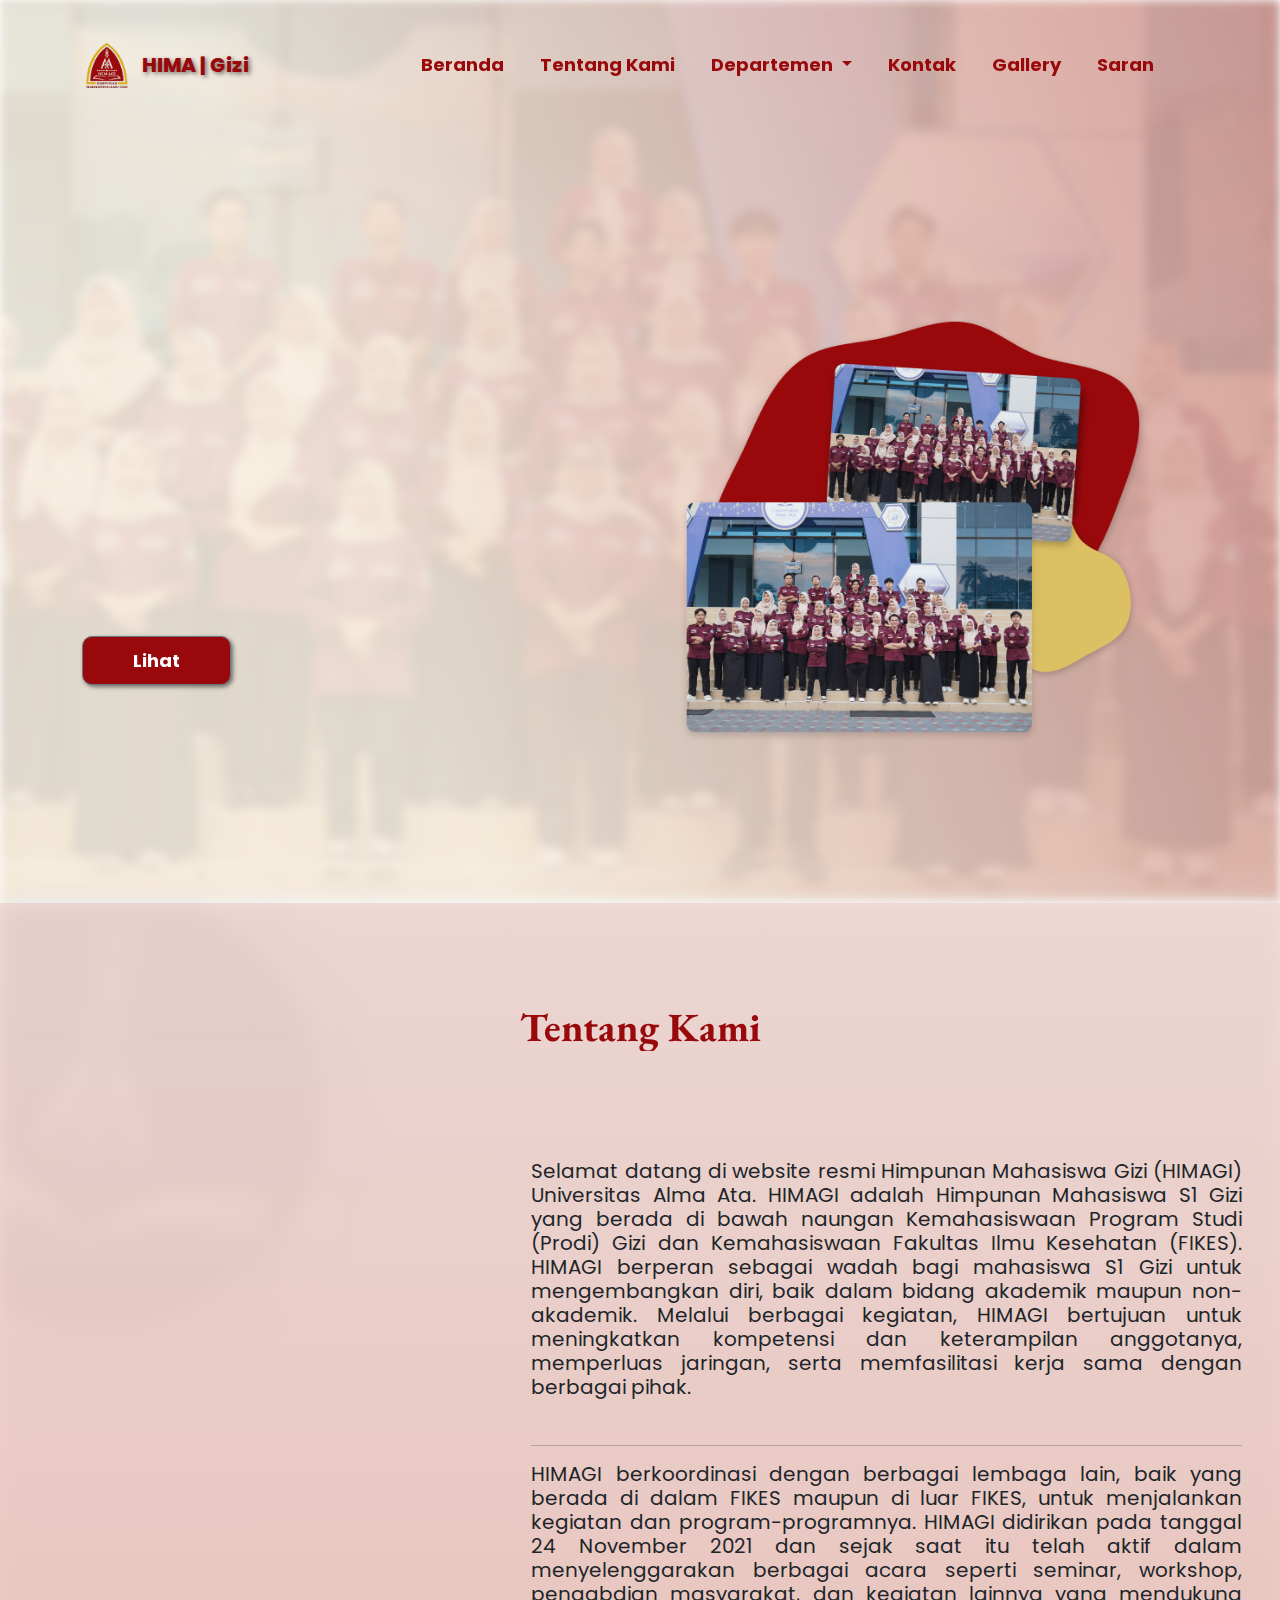
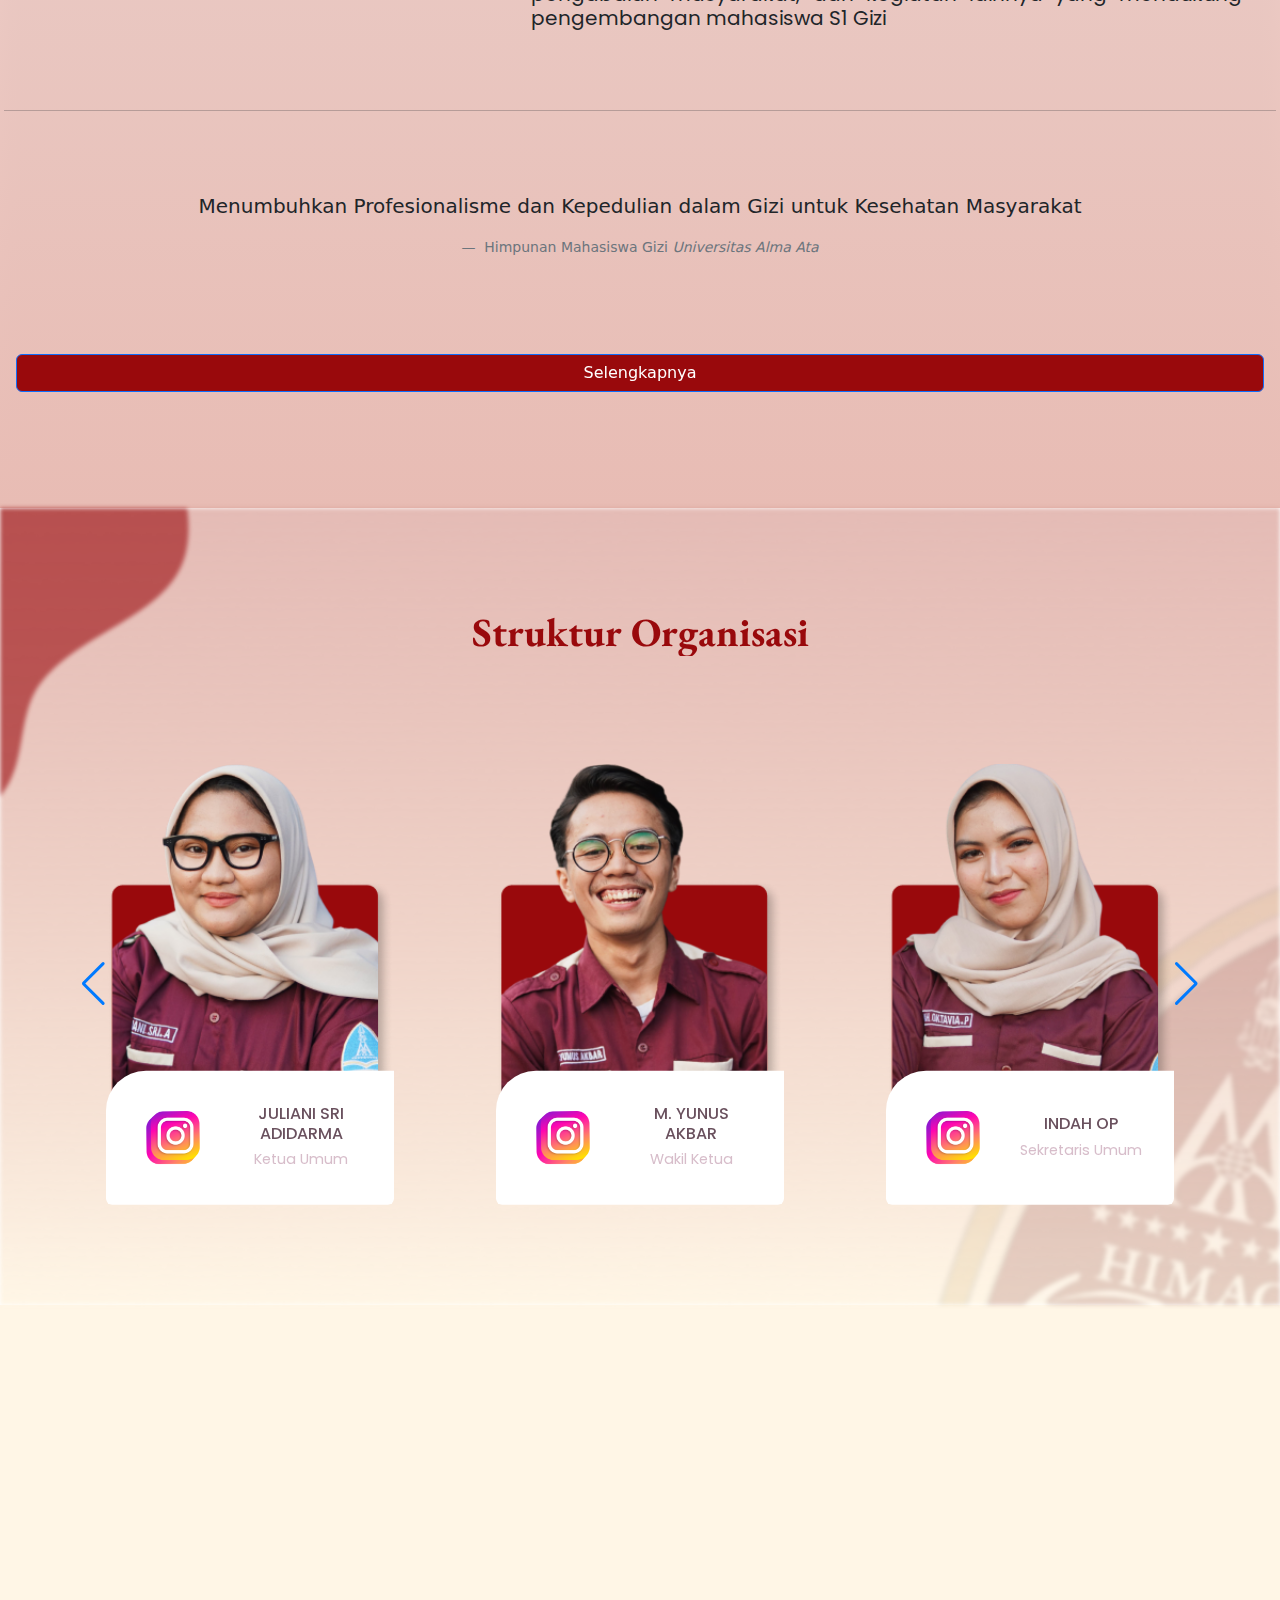
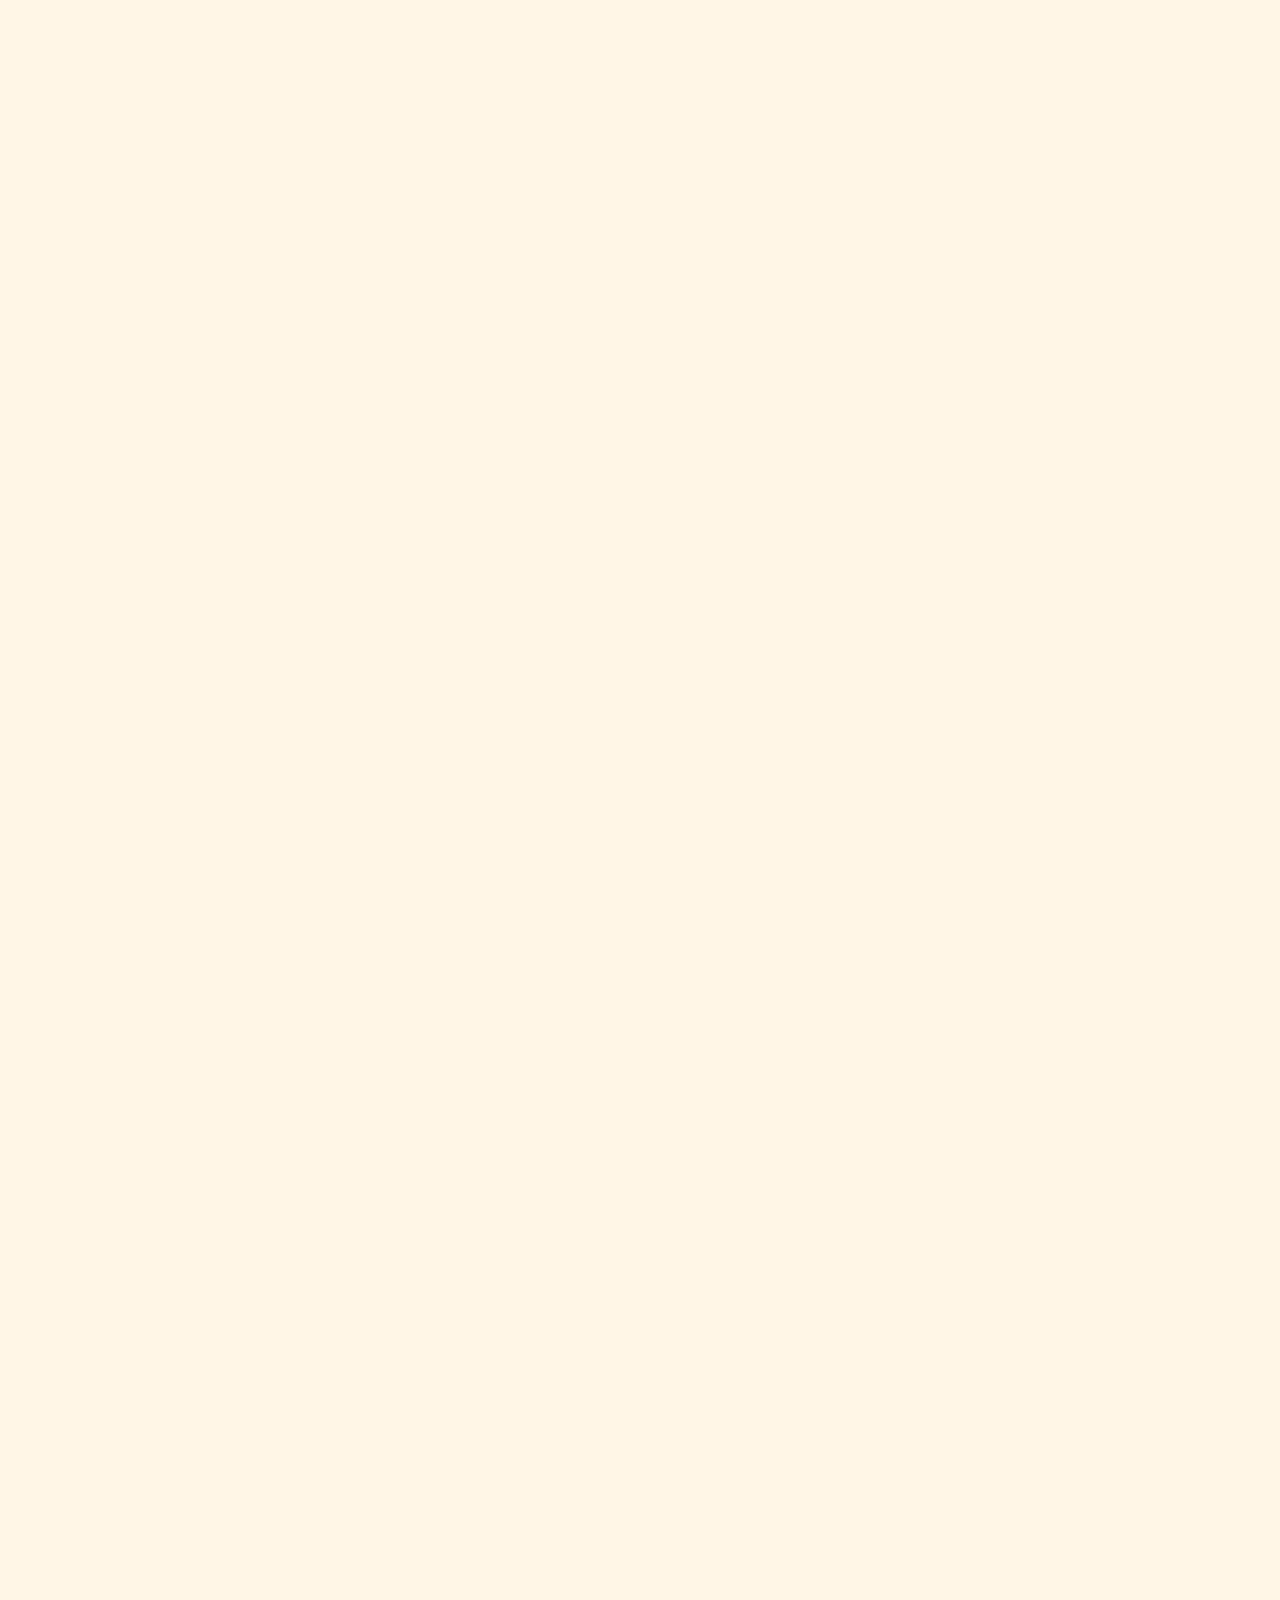
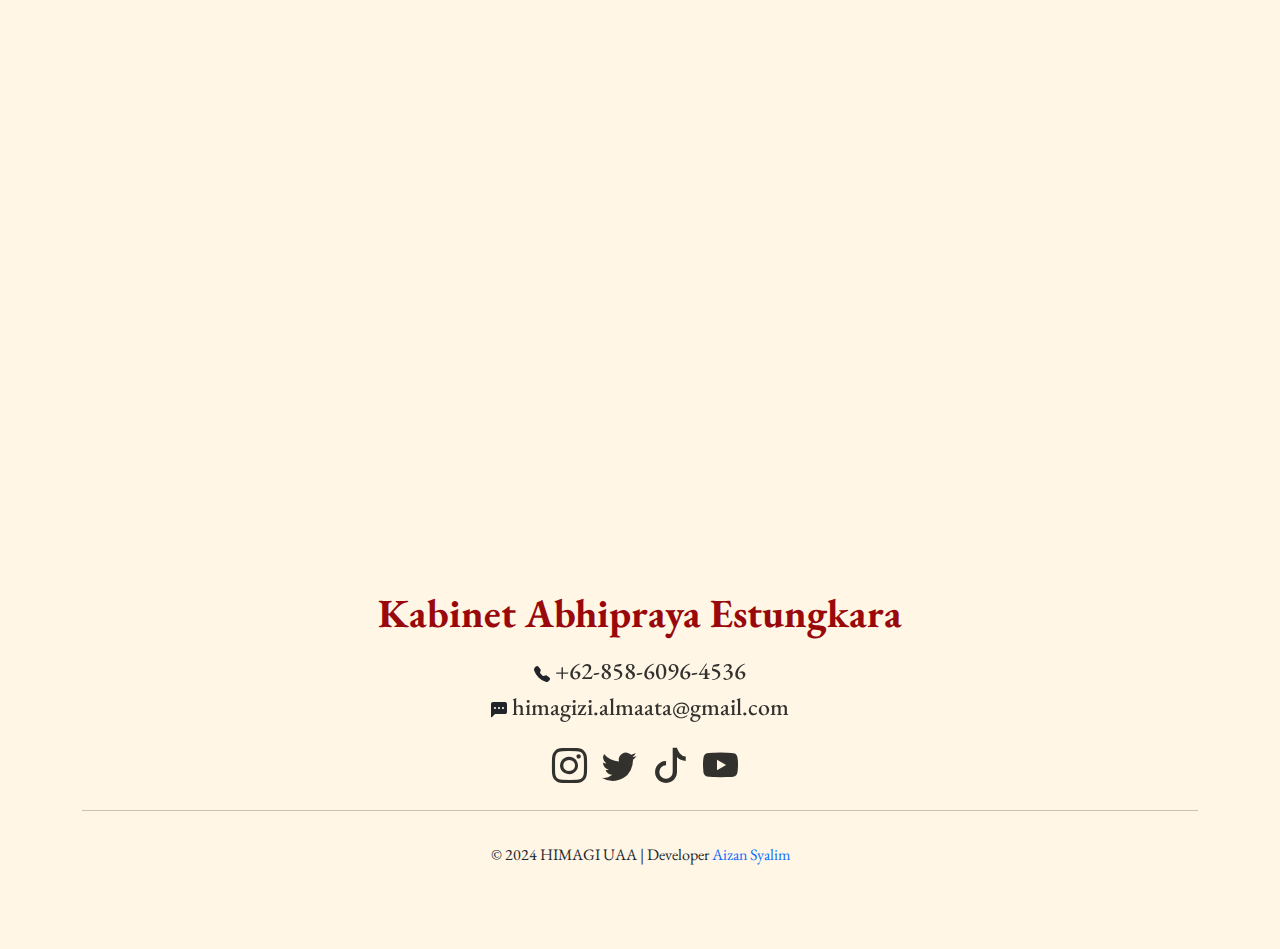
==== commit c67d5f53: "Update" ====
--- a/index.html
+++ b/index.html
@@ -37,6 +37,12 @@
     <link rel="preconnect" href="https://fonts.gstatic.com" crossorigin>
     <link
         href="https://fonts.googleapis.com/css2?family=Poppins:ital,wght@0,100;0,200;0,300;0,400;0,500;0,600;0,700;0,800;0,900;1,100;1,200;1,300;1,400;1,500;1,600;1,700;1,800;1,900&display=swap"
+        rel="stylesheet">
+
+    <!-- Google Font Untuk Nama -->
+    <link rel="preconnect" href="https://fonts.googleapis.com">
+    <link rel="preconnect" href="https://fonts.gstatic.com" crossorigin>
+    <link href="https://fonts.googleapis.com/css2?family=EB+Garamond:ital,wght@0,400..800;1,400..800&display=swap"
         rel="stylesheet">
 
     <style>
@@ -241,7 +247,7 @@
     </section>
     <!-- Tentang Kami End -->
 
-    <!-- SO (Pengurus inti) Start -->
+    <!-- SO (Pengurus Harian) Start -->
     <section id="pengurusInti">
         <div class="container pengurus">
 
@@ -268,7 +274,7 @@
                                                 </svg>
                                                 <img class="card__thumb" src="assets/instagram.png" alt="" />
                                                 <div class="card__header-text">
-                                                    <h3 class="card__title">JULIA SRI ADIDARMA</h3>
+                                                    <h3 class="card__title">JULIANI SRI ADIDARMA</h3>
                                                     <span class="card__status">Ketua Umum</span>
                                                 </div>
                                             </div>
@@ -629,34 +635,11 @@
     <footer id="footer">
         <div class="container">
             <div class="row align-items-center">
-
-                <!-- <div class="col-lg-6 col-md-6 col-sm-12 logo text-center">
-                    <div class="container">
-                        <div class="row">
-                            <div class="col-lg-12 col-md-12 col-sm-12 logo">
-                                <a href="#hero">
-                                    <img src="assets/Logo_Kabinet.PNG" style="height: 250px; width: 250px;" alt="">
-                                </a>
-                            </div>
-                            <div class="col-lg-12 col-md-12 col-sm-12">
-                                <div class="container icon">
-                                    <a href="http://linkedln.com"><i class="bi bi-linkedin hvr-float"></i></a>
-                                    <a href="https://www.instagram.com/himapsy_uaa/"><i
-                                            class="bi bi-instagram hvr-float"></i></a>
-                                    <a href="https://x.com/Himapsy_uaa"><i class="bi bi-twitter hvr-float"></i></a>
-                                    <a href="https://www.tiktok.com/@himapsyuaa"><i
-                                            class="bi bi-tiktok hvr-float"></i></a>
-                                    <a href="http://facebook.com"><i class="bi bi-facebook hvr-float"></i></a>
-                                </div>
-                            </div>
-                        </div>
-                    </div>
-                </div> -->
                 <div class="col-12 title text-center ">
                     <h3 class="mb-3 text-center">Kabinet Abhipraya
                         Estungkara</h3>
-                    <!-- <i class="bi bi-telephone-fill hvr-float"></i> <a
-                        href="https://wa.me/62878-7284-4227">+62-878-7284-4227</a> <br> -->
+                    <i class="bi bi-telephone-fill hvr-float"></i> <a
+                        href="https://wa.me/62858-6096-4536">+62-858-6096-4536</a> <br>
                     <i class="bi bi-chat-left-dots-fill hvr-float"></i> <a
                         href="mailto:himapsy.almaata@gmail.com">himagizi.almaata@gmail.com</a>
                     <div class="col-lg-12 col-md-12 col-sm-12 mt-3">
@@ -674,8 +657,9 @@
             </div>
             <hr>
             <div class="row p-3">
-                <div class="col-12 text-center">
-                    <p>copyright &copy; 2024 HIMAGI UAA</p>
+                <div class="col-12 text-center copyright">
+                    <p>&copy; 2024 HIMAGI UAA | Developer <a href="https://www.instagram.com/zansylm/">Aizan Syalim</a>
+                    </p>
                 </div>
             </div>
         </div>
--- a/css/style.css
+++ b/css/style.css
@@ -44,7 +44,6 @@
 #hero .container-fluid {
     position: relative;
     padding: 20px;
-    box-shadow: 0 4px 8px rgba(0, 0, 0, 0.2);
     overflow: hidden;
 }
 
@@ -250,10 +249,10 @@
     padding: 100px 0 100px 0;
 }
 
-#tentang-kami .tentang h1 {
-    font-family: "Poppins", sans-serif;
+#tentang-kami .tentang h1, #pengurusInti .title h1, #footer h3 {
+    font-family: "EB Garamond", serif;
     font-weight: 700;
-    font-size: 35px;
+    font-size: 40px;
     font-style: normal;
     color: #99090C;
 }
@@ -457,20 +456,25 @@
     font-size: 35px;
 }
 
-#footer .row .title h3 {
-    display: flex;
-    justify-content: center;
-    font-family: Poppins;
-    font-size: 30px;
-    font-weight: 600;
-    line-height: 37.5px;
-    text-align: left;
-    color: #99090C;
-}
-
 #footer .row .logo .icon a,
 #footer .row .title a {
     text-decoration: none;
     color: black;
     opacity: 0.8;
+    font-family: "EB Garamond", serif;
+    font-optical-sizing: auto;
+    font-weight: 500;
+    font-style: normal;
+    font-size: 1.5rem;
+}
+
+#footer .row .copyright {
+    font-family: "EB Garamond", serif;
+    font-optical-sizing: auto;
+    font-weight: 300;
+    font-style: normal;
+}
+
+#footer .row .copyright a {
+    text-decoration: none;
 }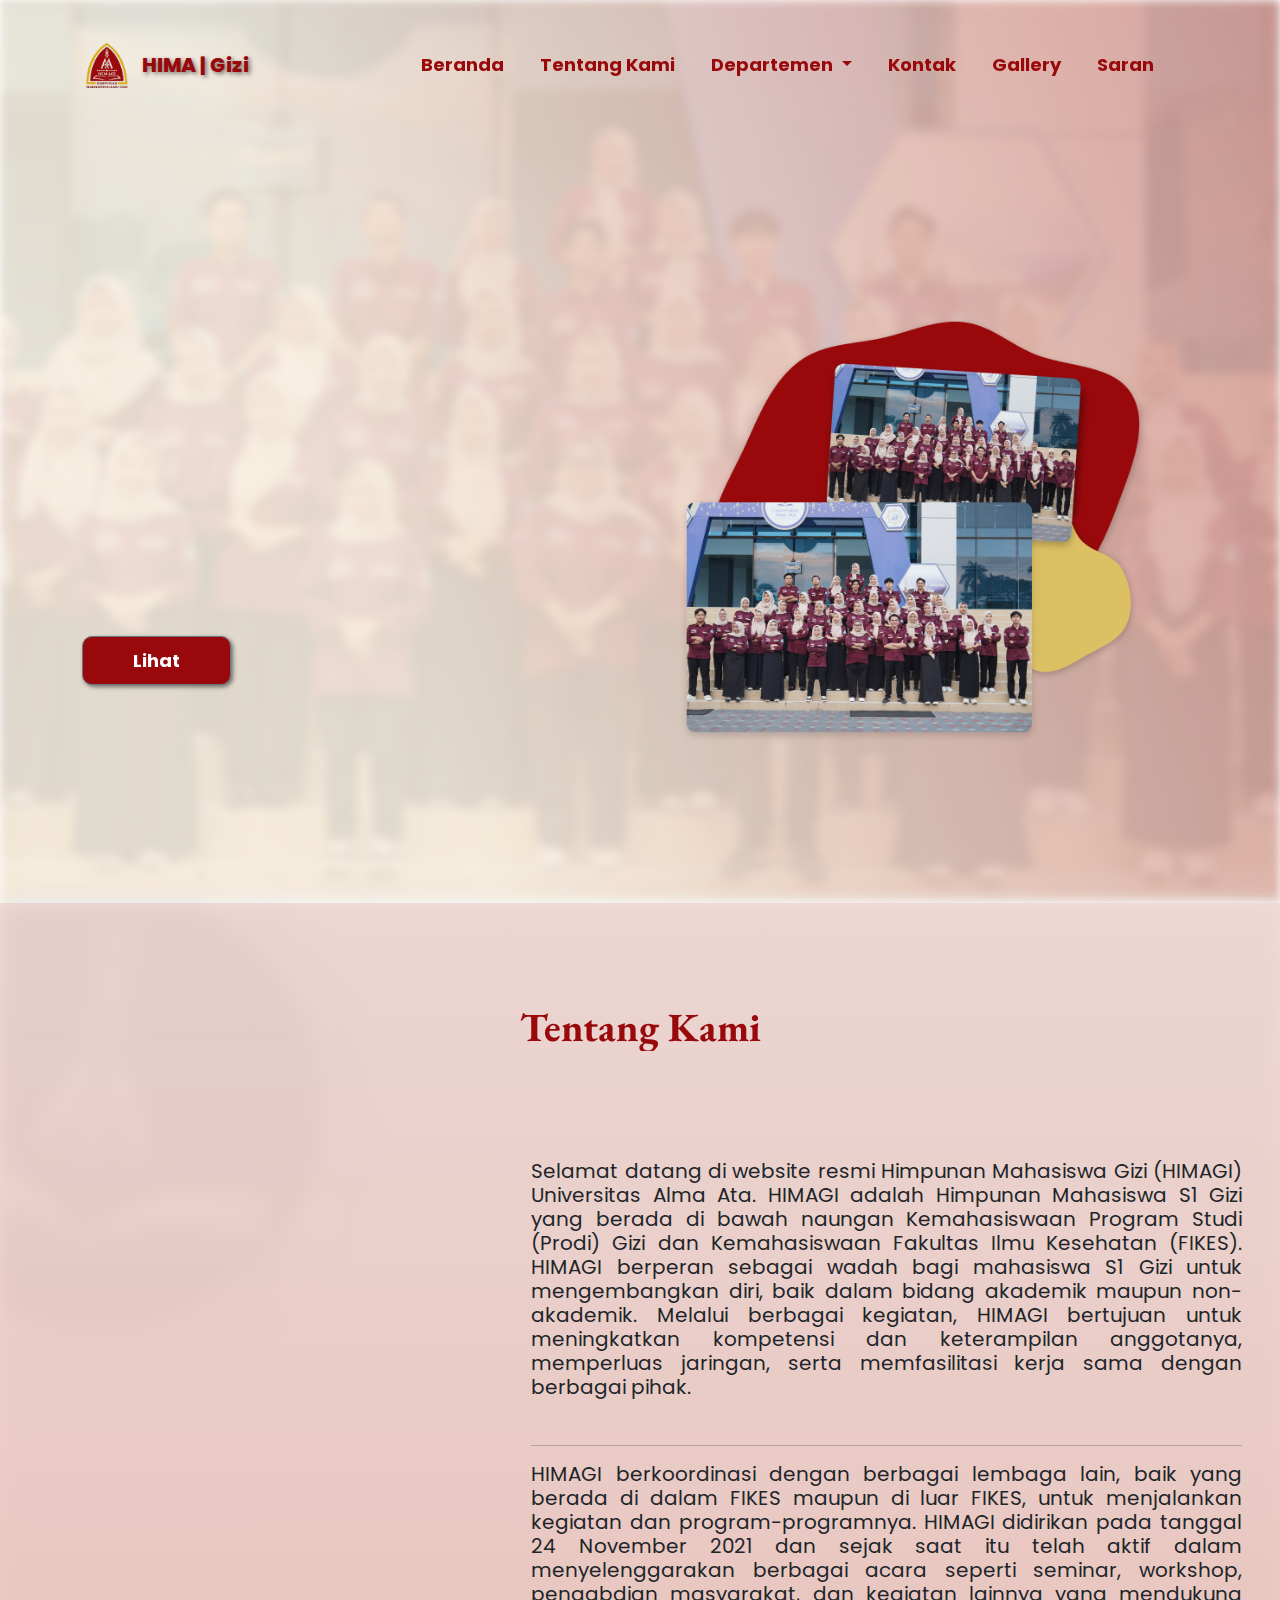
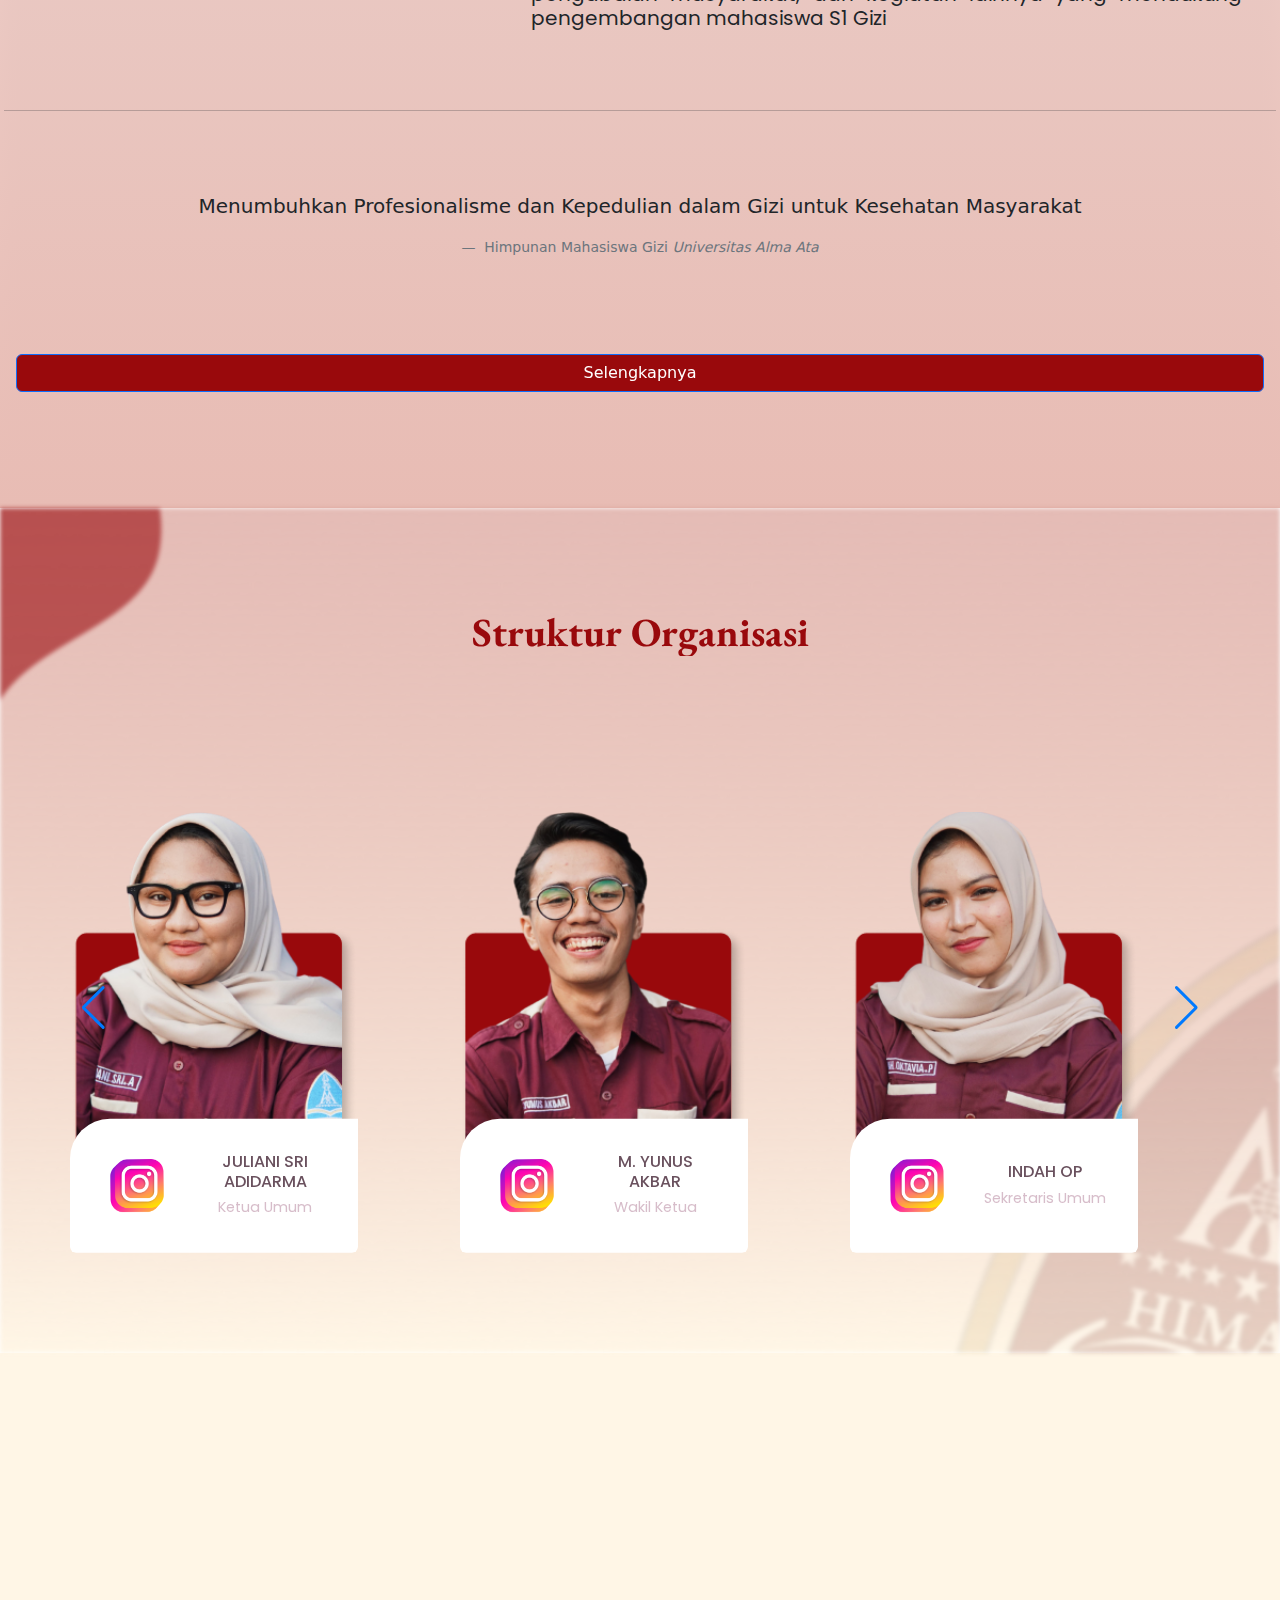
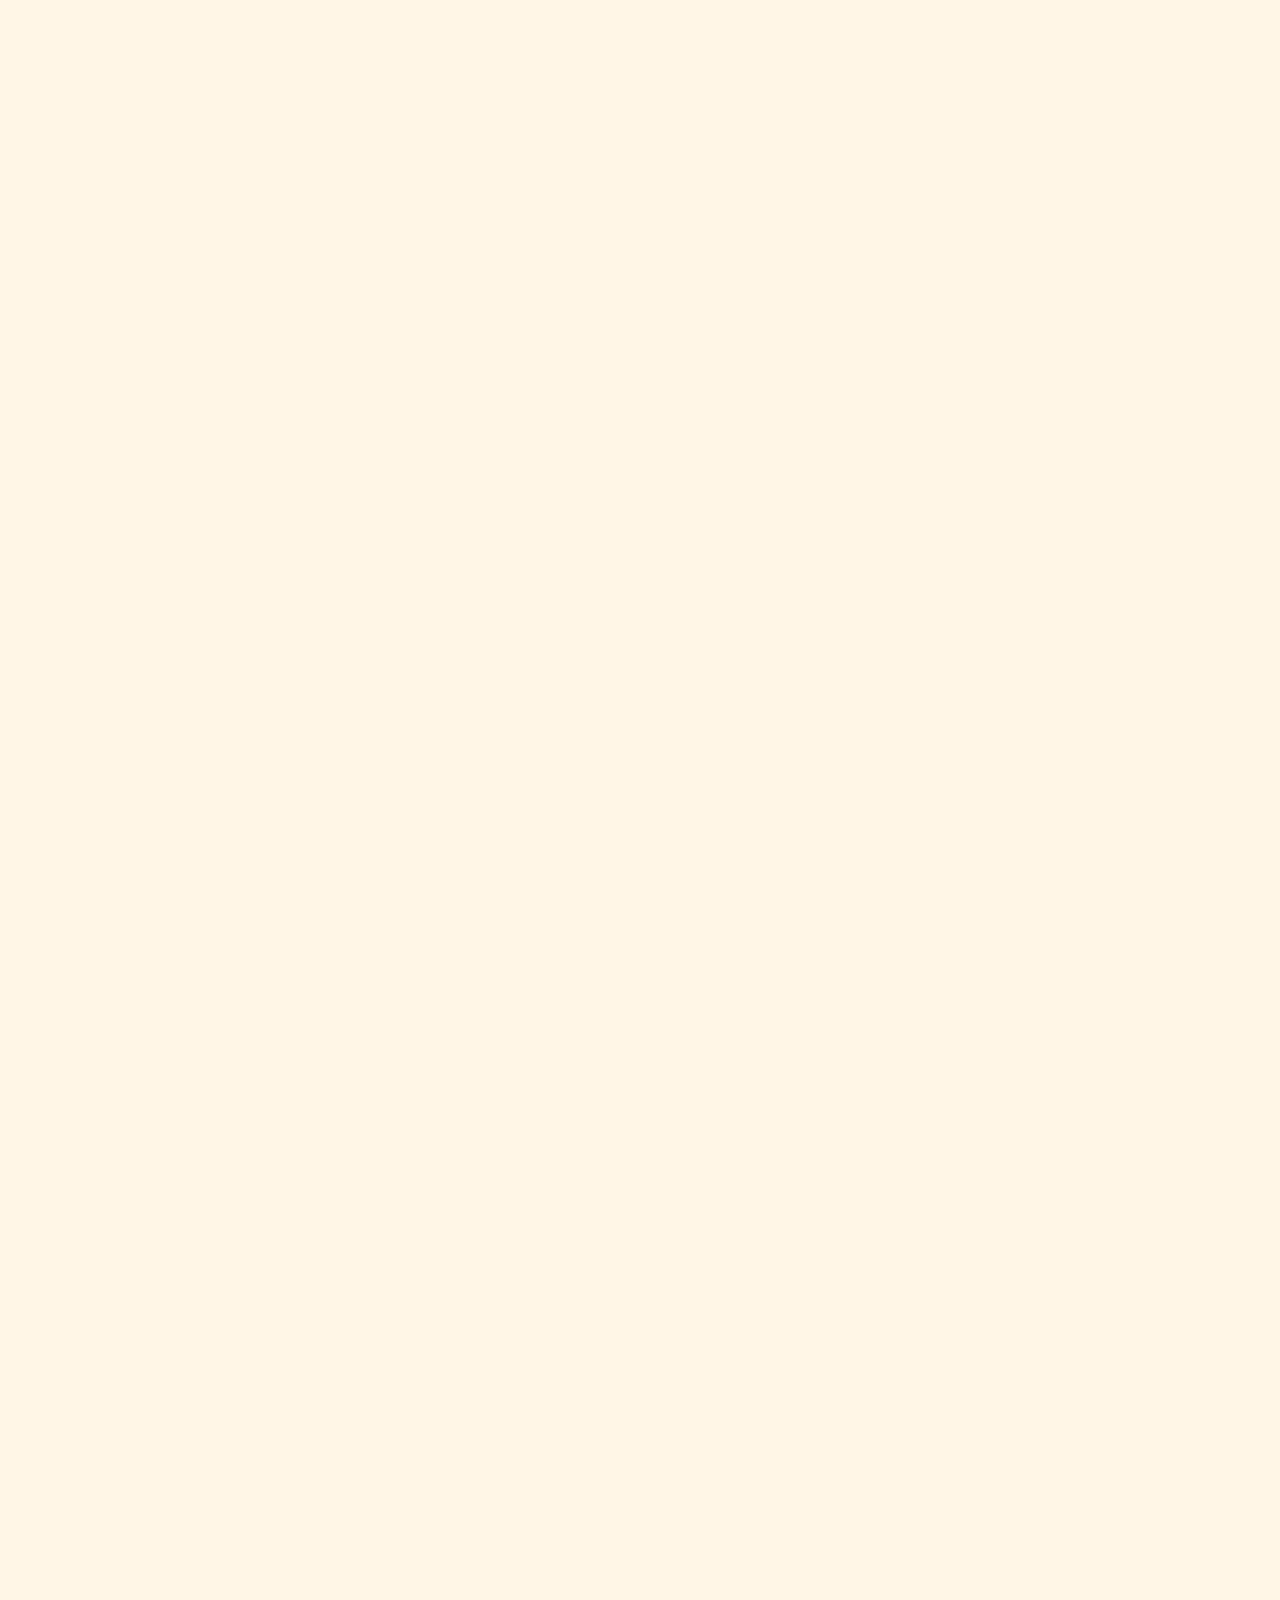
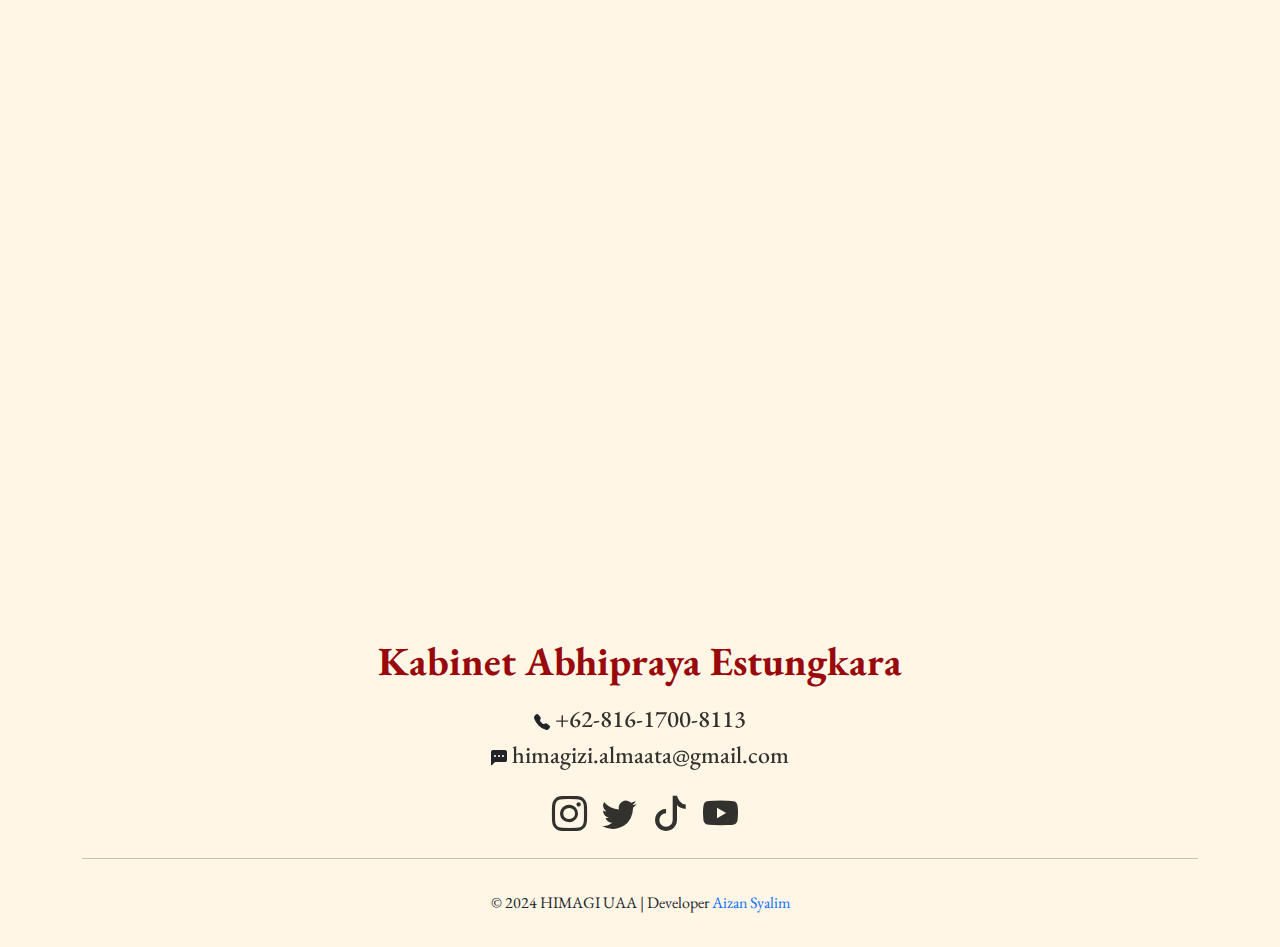
==== commit 4ad91467: "Perubahan Baru" ====
--- a/index.html
+++ b/index.html
@@ -22,10 +22,6 @@
     <!-- Boostrap Icons -->
     <link rel="stylesheet" href="https://cdn.jsdelivr.net/npm/bootstrap-icons@1.11.3/font/bootstrap-icons.min.css">
 
-    <!-- Hover CSS -->
-    <link rel="stylesheet" href="css/hover-min.css">
-    <link rel="stylesheet" href="css/hover.css">
-
     <!-- AOS -->
     <link rel="stylesheet" href="https://unpkg.com/aos@next/dist/aos.css" />
 
@@ -50,11 +46,6 @@
             transition: transform 1s ease, opacity 1s ease;
             transform-origin: center center;
             overflow-x: hidden;
-        }
-
-        body.zoom-out {
-            transform: scale(0.5);
-            opacity: 0;
         }
 
         #divisi .transition-link {
@@ -260,7 +251,7 @@
                 <div class="col-12">
 
                     <!-- Swiper -->
-                    <div class="swiper mySwiper">
+                    <div class="swiper mySwiper pt-5">
                         <div class="swiper-wrapper">
                             <div class="swiper-slide ">
                                 <div class="card bg-transparent hvr-float" style="width: 18rem; border: none;">
@@ -406,136 +397,6 @@
                     </div>
 
                 </div>
-                <!-- Contoh -->
-                <!-- <div class="col-12">
-                    <ul class="cards">
-                        <li>
-                            <a href="https://www.instagram.com/zansylm/" class="card bg-transparent"
-                                style="border: none;">
-                                <img src="assets/bph/1.png" class="card__image" alt="" />
-                                <div class="card__overlay">
-                                    <div class="card__header">
-                                        <svg class="card__arc" xmlns="http://www.w3.org/2000/svg">
-                                            <path />
-                                        </svg>
-                                        <img class="card__thumb" src="assets/instagram.png" alt="" />
-                                        <div class="card__header-text">
-                                            <h3 class="card__title">JULIA SRI ADIDARMA</h3>
-                                            <span class="card__status">Ketua Umum</span>
-                                        </div>
-                                    </div>
-                                    <p class="card__description">Kadang-kadang bagus untuk berhenti sejenak dalam
-                                        mengejar kebahagiaan kita dan berbahagialah</p>
-                                </div>
-                            </a>
-                        </li>
-
-                        <li>
-                            <a href="https://www.instagram.com/zansylm/" class="card bg-transparent"
-                                style="border: none;">
-                                <img src="assets/bph/2.png" class="card__image" alt="" />
-                                <div class="card__overlay">
-                                    <div class="card__header">
-                                        <svg class="card__arc" xmlns="http://www.w3.org/2000/svg">
-                                            <path />
-                                        </svg>
-                                        <img class="card__thumb" src="assets/instagram.png" alt="" />
-                                        <div class="card__header-text">
-                                            <h3 class="card__title">M. YUNUS AKBAR</h3>
-                                            <span class="card__status">Wakil Ketua</span>
-                                        </div>
-                                    </div>
-                                    <p class="card__description">Kadang-kadang bagus untuk berhenti sejenak dalam
-                                        mengejar kebahagiaan kita dan berbahagialah</p>
-                                </div>
-                            </a>
-                        </li>
-
-                        <li>
-                            <a href="https://www.instagram.com/zansylm/" class="card bg-transparent"
-                                style="border: none;">
-                                <img src="assets/bph/3.png" class="card__image" alt="" />
-                                <div class="card__overlay">
-                                    <div class="card__header">
-                                        <svg class="card__arc" xmlns="http://www.w3.org/2000/svg">
-                                            <path />
-                                        </svg>
-                                        <img class="card__thumb" src="assets/instagram.png" alt="" />
-                                        <div class="card__header-text">
-                                            <h3 class="card__title">INDAH OP</h3>
-                                            <span class="card__status">Sekretaris Umum</span>
-                                        </div>
-                                    </div>
-                                    <p class="card__description">Kadang-kadang bagus untuk berhenti sejenak dalam
-                                        mengejar kebahagiaan kita dan berbahagialah</p>
-                                </div>
-                            </a>
-                        </li>
-
-                        <li>
-                            <a href="https://www.instagram.com/zansylm/" class="card bg-transparent"
-                                style="border: none;">
-                                <img src="assets/bph/4.png" class="card__image" alt="" />
-                                <div class="card__overlay">
-                                    <div class="card__header">
-                                        <svg class="card__arc" xmlns="http://www.w3.org/2000/svg">
-                                            <path />
-                                        </svg>
-                                        <img class="card__thumb" src="assets/instagram.png" alt="" />
-                                        <div class="card__header-text">
-                                            <h3 class="card__title">NOER AJENG ASYIFA</h3>
-                                            <span class="card__status">Bendahara Umum</span>
-                                        </div>
-                                    </div>
-                                    <p class="card__description">Kadang-kadang bagus untuk berhenti sejenak dalam
-                                        mengejar kebahagiaan kita dan berbahagialah</p>
-                                </div>
-                            </a>
-                        </li>
-
-                        <li>
-                            <a href="https://www.instagram.com/zansylm/" class="card bg-transparent"
-                                style="border: none;">
-                                <img src="assets/bph/5.png" class="card__image" alt="" />
-                                <div class="card__overlay">
-                                    <div class="card__header">
-                                        <svg class="card__arc" xmlns="http://www.w3.org/2000/svg">
-                                            <path />
-                                        </svg>
-                                        <img class="card__thumb" src="assets/instagram.png" alt="" />
-                                        <div class="card__header-text">
-                                            <h3 class="card__title">ATHA SALSABILA</h3>
-                                            <span class="card__status">Sekretaris 1</span>
-                                        </div>
-                                    </div>
-                                    <p class="card__description">Kadang-kadang bagus untuk berhenti sejenak dalam
-                                        mengejar kebahagiaan kita dan berbahagialah</p>
-                                </div>
-                            </a>
-                        </li>
-
-                        <li>
-                            <a href="https://www.instagram.com/zansylm/" class="card bg-transparent"
-                                style="border: none;">
-                                <img src="assets/bph/6.png" class="card__image" alt="" />
-                                <div class="card__overlay">
-                                    <div class="card__header">
-                                        <svg class="card__arc" xmlns="http://www.w3.org/2000/svg">
-                                            <path />
-                                        </svg>
-                                        <img class="card__thumb" src="assets/instagram.png" alt="" />
-                                        <div class="card__header-text">
-                                            <h3 class="card__title">DEWI ANGGRAENI</h3>
-                                            <span class="card__status">Bendahara 1</span>
-                                        </div>
-                                    </div>
-                                    <p class="card__description">Kadang-kadang bagus untuk berhenti sejenak dalam
-                                        mengejar kebahagiaan kita dan berbahagialah</p>
-                                </div>
-                            </a>
-                        </li>
-                    </ul>
-                </div> -->
             </div>
 
         </div>
@@ -617,7 +478,7 @@
                 </div>
                 <div class="col-lg-6 col-md-6 col-sm-12">
                     <figure class="figure hvr-float" data-aos="fade-up" data-aos-duration="1000">
-                        <a href="ES.html" class="transition-link">
+                        <a href="entre.html" class="transition-link">
                             <img src="assets/divisi/Entre.png" class="figure-img img-fluid rounded" alt="...">
                         </a>
                         <figcaption class="figure-caption text-center"><span>Departemen</span> Entrepreneurship
@@ -635,13 +496,13 @@
     <footer id="footer">
         <div class="container">
             <div class="row align-items-center">
-                <div class="col-12 title text-center ">
+                <div class="col-12 title text-center">
                     <h3 class="mb-3 text-center">Kabinet Abhipraya
                         Estungkara</h3>
                     <i class="bi bi-telephone-fill hvr-float"></i> <a
-                        href="https://wa.me/62858-6096-4536">+62-858-6096-4536</a> <br>
+                        href="https://wa.me/6281617008113">+62-816-1700-8113</a> <br>
                     <i class="bi bi-chat-left-dots-fill hvr-float"></i> <a
-                        href="mailto:himapsy.almaata@gmail.com">himagizi.almaata@gmail.com</a>
+                        href="mailto:himagizi.almaata@gmail.com">himagizi.almaata@gmail.com</a>
                     <div class="col-lg-12 col-md-12 col-sm-12 mt-3">
                         <div class="container icon">
                             <a href="https://www.instagram.com/himagi_almaata/"><i
@@ -658,8 +519,8 @@
             <hr>
             <div class="row p-3">
                 <div class="col-12 text-center copyright">
-                    <p>&copy; 2024 HIMAGI UAA | Developer <a href="https://www.instagram.com/zansylm/">Aizan Syalim</a>
-                    </p>
+                    <p>&copy; 2024 HIMAGI UAA | Developer <a href="https://www.instagram.com/zansylm/">Aizan
+                            Syalim</a></p>
                 </div>
             </div>
         </div>
--- a/css/style.css
+++ b/css/style.css
@@ -447,7 +447,7 @@
 }
 
 #footer {
-    padding: 100px 0 50px 0;
+    padding: 100px 0 0 0;
     background-color: #FFF6E6;
 }
 
@@ -477,4 +477,57 @@
 
 #footer .row .copyright a {
     text-decoration: none;
+}
+
+/* HOVERR */
+/* Float */
+.hvr-float {
+    display: inline-block;
+    vertical-align: middle;
+    -webkit-transform: perspective(1px) translateZ(0);
+    transform: perspective(1px) translateZ(0);
+    box-shadow: 0 0 1px rgba(0, 0, 0, 0);
+    -webkit-transition-duration: 0.3s;
+    transition-duration: 0.3s;
+    -webkit-transition-property: transform;
+    transition-property: transform;
+    -webkit-transition-timing-function: ease-out;
+    transition-timing-function: ease-out;
+}
+
+.hvr-float:hover, .hvr-float:focus, .hvr-float:active {
+    -webkit-transform: translateY(-8px);
+    transform: translateY(-8px);
+}
+
+/* Underline From Left */
+.hvr-underline-from-left {
+    display: inline-block;
+    vertical-align: middle;
+    -webkit-transform: perspective(1px) translateZ(0);
+    transform: perspective(1px) translateZ(0);
+    box-shadow: 0 0 1px rgba(0, 0, 0, 0);
+    position: relative;
+    overflow: hidden;
+}
+
+.hvr-underline-from-left:before {
+    content: "";
+    position: absolute;
+    z-index: -1;
+    left: 0;
+    right: 100%;
+    bottom: 0;
+    background: #99090C;
+    height: 4px;
+    -webkit-transition-property: right;
+    transition-property: right;
+    -webkit-transition-duration: 0.3s;
+    transition-duration: 0.3s;
+    -webkit-transition-timing-function: ease-out;
+    transition-timing-function: ease-out;
+}
+
+.hvr-underline-from-left:hover:before, .hvr-underline-from-left:focus:before, .hvr-underline-from-left:active:before {
+    right: 0;
 }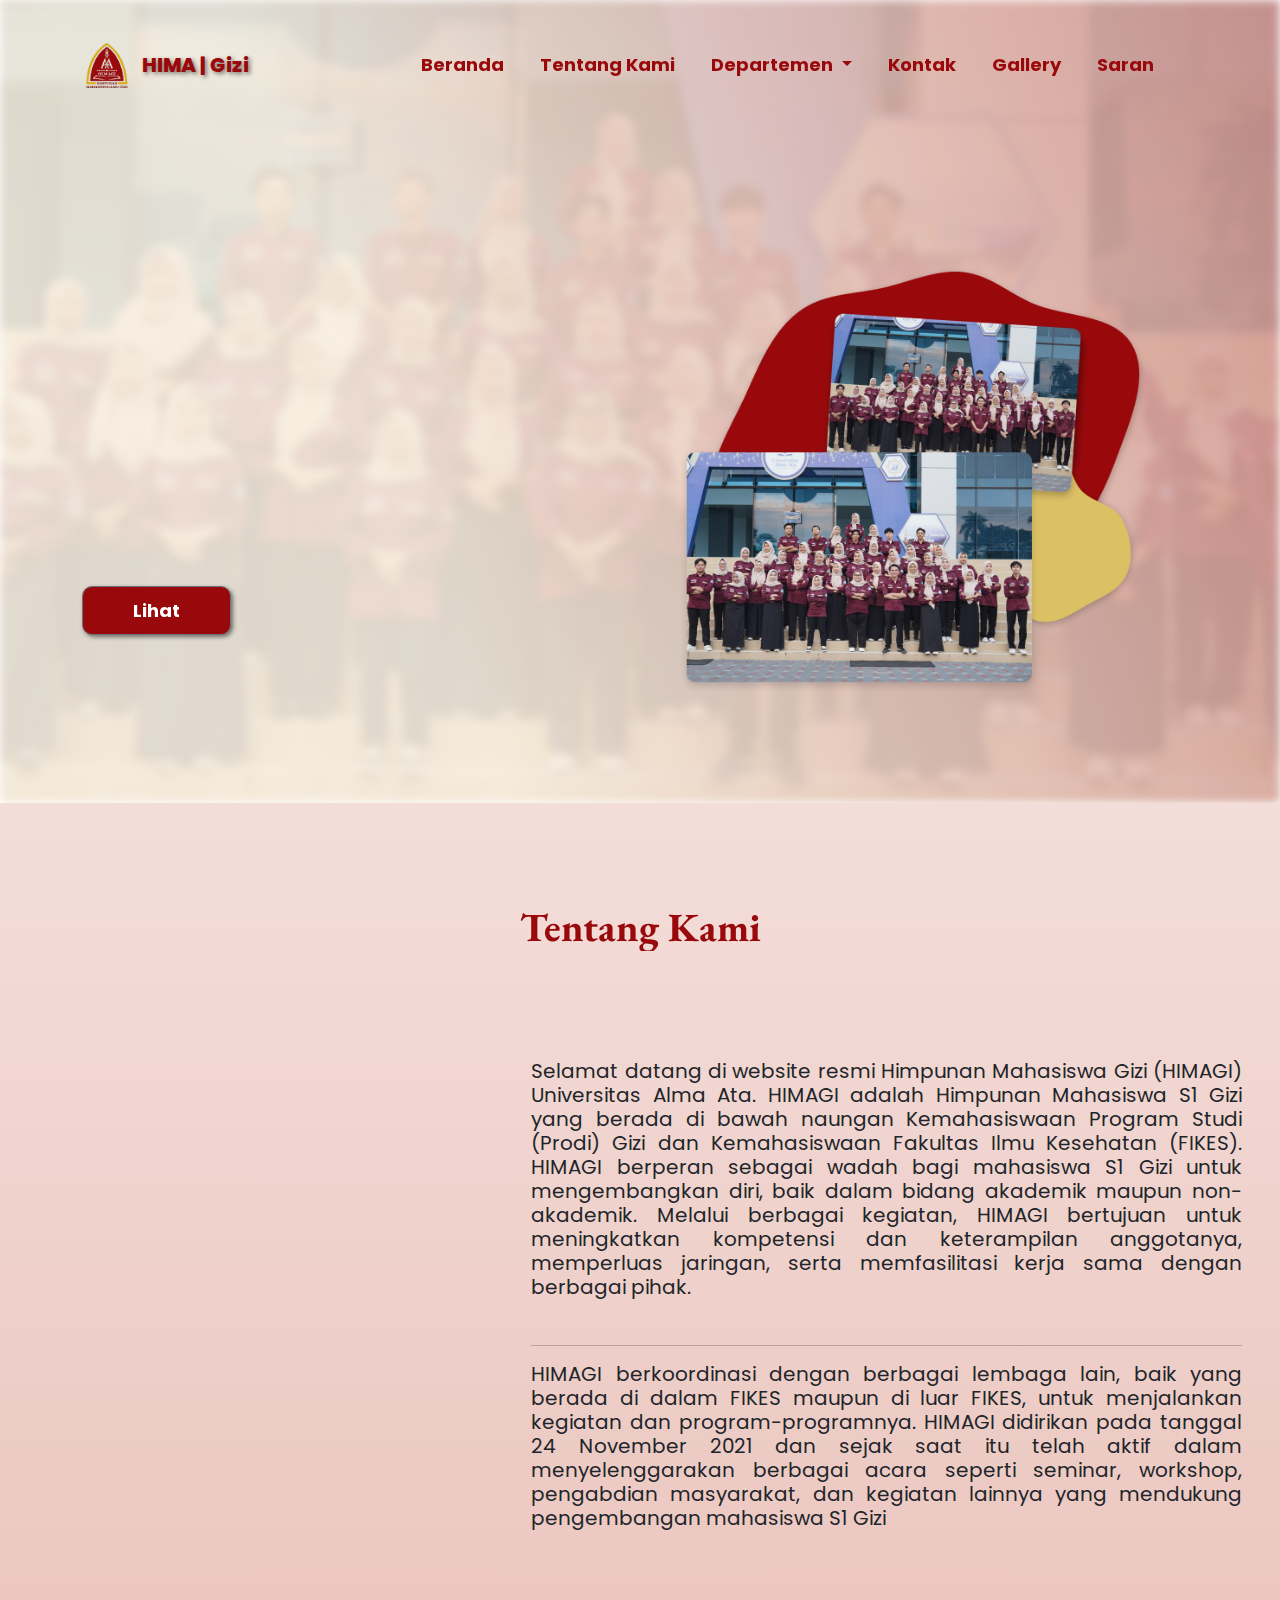
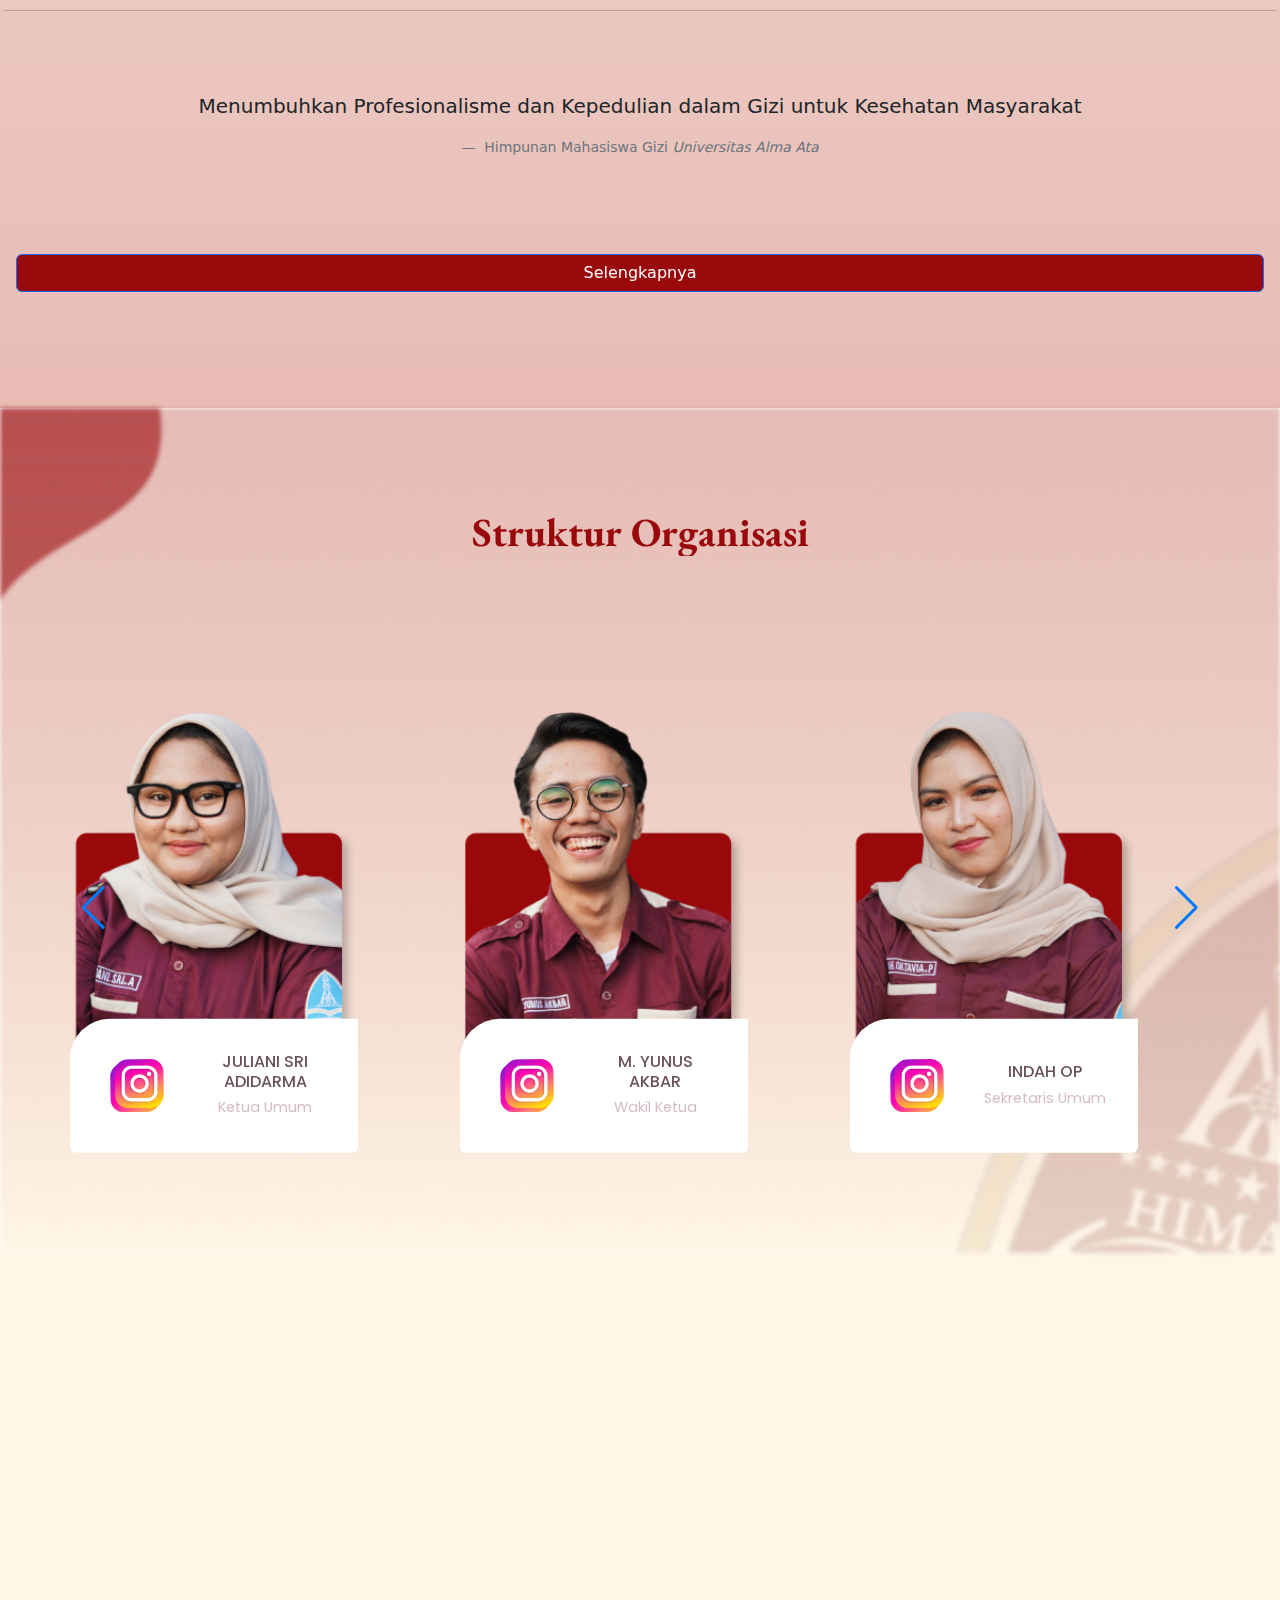
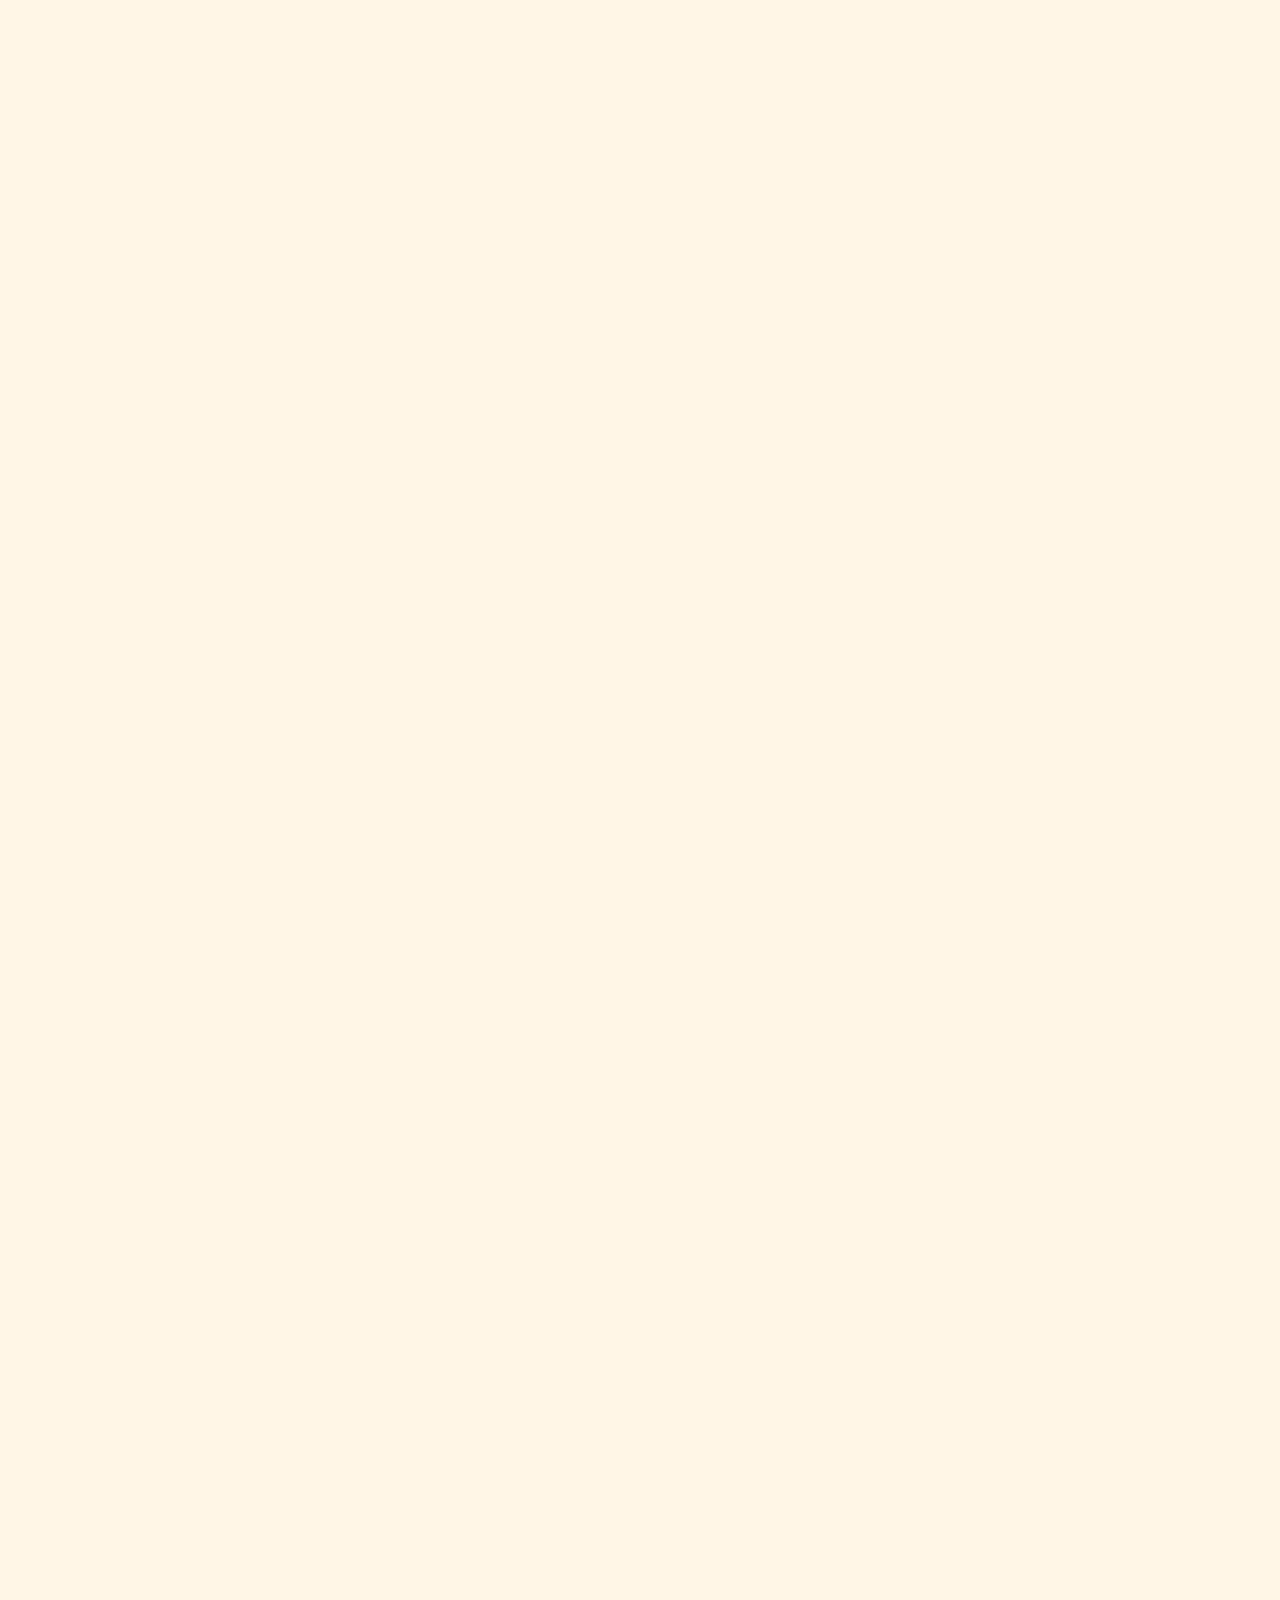
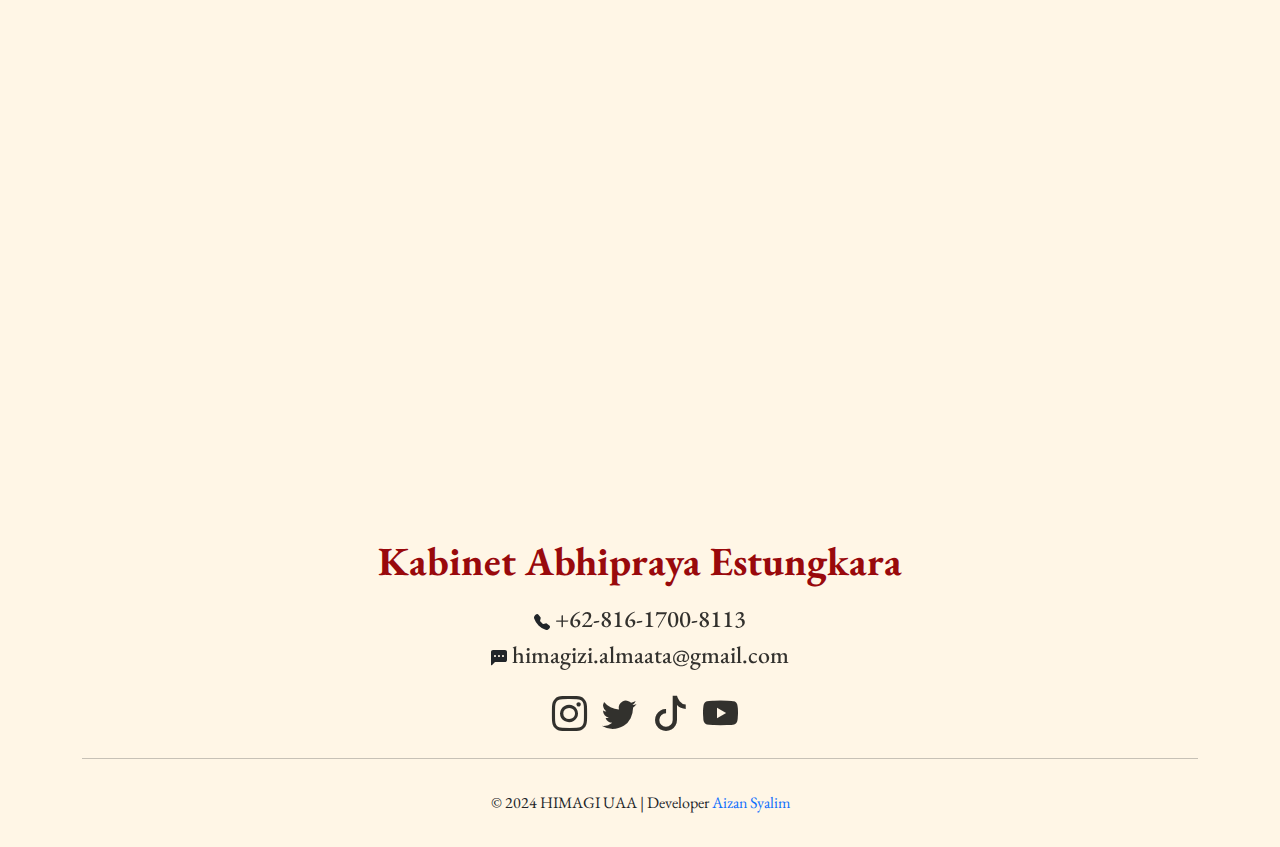
==== commit db7d9427: "Update" ====
--- a/index.html
+++ b/index.html
@@ -254,8 +254,8 @@
                     <div class="swiper mySwiper pt-5">
                         <div class="swiper-wrapper">
                             <div class="swiper-slide ">
-                                <div class="card bg-transparent hvr-float" style="width: 18rem; border: none;">
-                                    <a href="https://www.instagram.com/abstracxxk/" class="card bg-transparent"
+                                <div class="card bg-transparent hvr-float" >
+                                    <a href="https://www.instagram.com/juliaa_darmaa/" class="card bg-transparent"
                                         style="border: none;">
                                         <img src="assets/bph/1.png" class="card__image" alt="" />
                                         <div class="card__overlay">
@@ -277,7 +277,7 @@
                                 </div>
                             </div>
                             <div class="swiper-slide ">
-                                <div class="card bg-transparent hvr-float" style="width: 18rem; border: none;">
+                                <div class="card bg-transparent hvr-float" >
                                     <a href="https://www.instagram.com/mohmakbarr/" class="card bg-transparent"
                                         style="border: none;">
                                         <img src="assets/bph/2.png" class="card__image" alt="" />
@@ -300,7 +300,7 @@
                                 </div>
                             </div>
                             <div class="swiper-slide ">
-                                <div class="card bg-transparent hvr-float" style="width: 18rem; border: none;">
+                                <div class="card bg-transparent hvr-float" >
                                     <a href="https://www.instagram.com/indahopppp/" class="card bg-transparent"
                                         style="border: none;">
                                         <img src="assets/bph/3.png" class="card__image" alt="" />
@@ -323,7 +323,7 @@
                                 </div>
                             </div>
                             <div class="swiper-slide ">
-                                <div class="card bg-transparent hvr-float" style="width: 18rem; border: none;">
+                                <div class="card bg-transparent hvr-float" >
                                     <a href="https://www.instagram.com/" class="card bg-transparent"
                                         style="border: none;">
                                         <img src="assets/bph/4.png" class="card__image" alt="" />
@@ -346,7 +346,7 @@
                                 </div>
                             </div>
                             <div class="swiper-slide ">
-                                <div class="card bg-transparent hvr-float" style="width: 18rem; border: none;">
+                                <div class="card bg-transparent hvr-float" >
                                     <a href="https://www.instagram.com/" class="card bg-transparent"
                                         style="border: none;">
                                         <img src="assets/bph/5.png" class="card__image" alt="" />
@@ -369,7 +369,7 @@
                                 </div>
                             </div>
                             <div class="swiper-slide ">
-                                <div class="card bg-transparent hvr-float" style="width: 18rem; border: none;">
+                                <div class="card bg-transparent hvr-float" >
                                     <a href="https://www.instagram.com/dewiianggr/" class="card bg-transparent"
                                         style="border: none;">
                                         <img src="assets/bph/6.png" class="card__image" alt="" />
--- a/css/style.css
+++ b/css/style.css
@@ -102,7 +102,7 @@
 }
 
 #hero .banner {
-    padding: 100px 0 100px 0;
+    padding: 50px 0 50px 0;
 }
 
 #hero .title h1, #hero .title .title-welcome, #hero .title .title-AlmaAta {
@@ -408,6 +408,11 @@
 
 #pengurusInti .pengurus .slide {
     margin-top: 100px;
+}
+
+#pengurusInti .pengurus .slide .card {
+    width: 18rem;
+    border: none;
 }
 
 #program .Kerja .card-text {
--- a/css/responsif.css
+++ b/css/responsif.css
@@ -82,6 +82,14 @@
 
     #pengurusInti .pengurus {
         padding: 50px 20px 0 20px;
+    }
+
+    #pengurusInti .pengurus .slide .card {
+        display: flex;
+        justify-content: center;
+        width: auto;
+        border: none;
+        align-items: center;
     }
 
     #divisi .container figcaption {
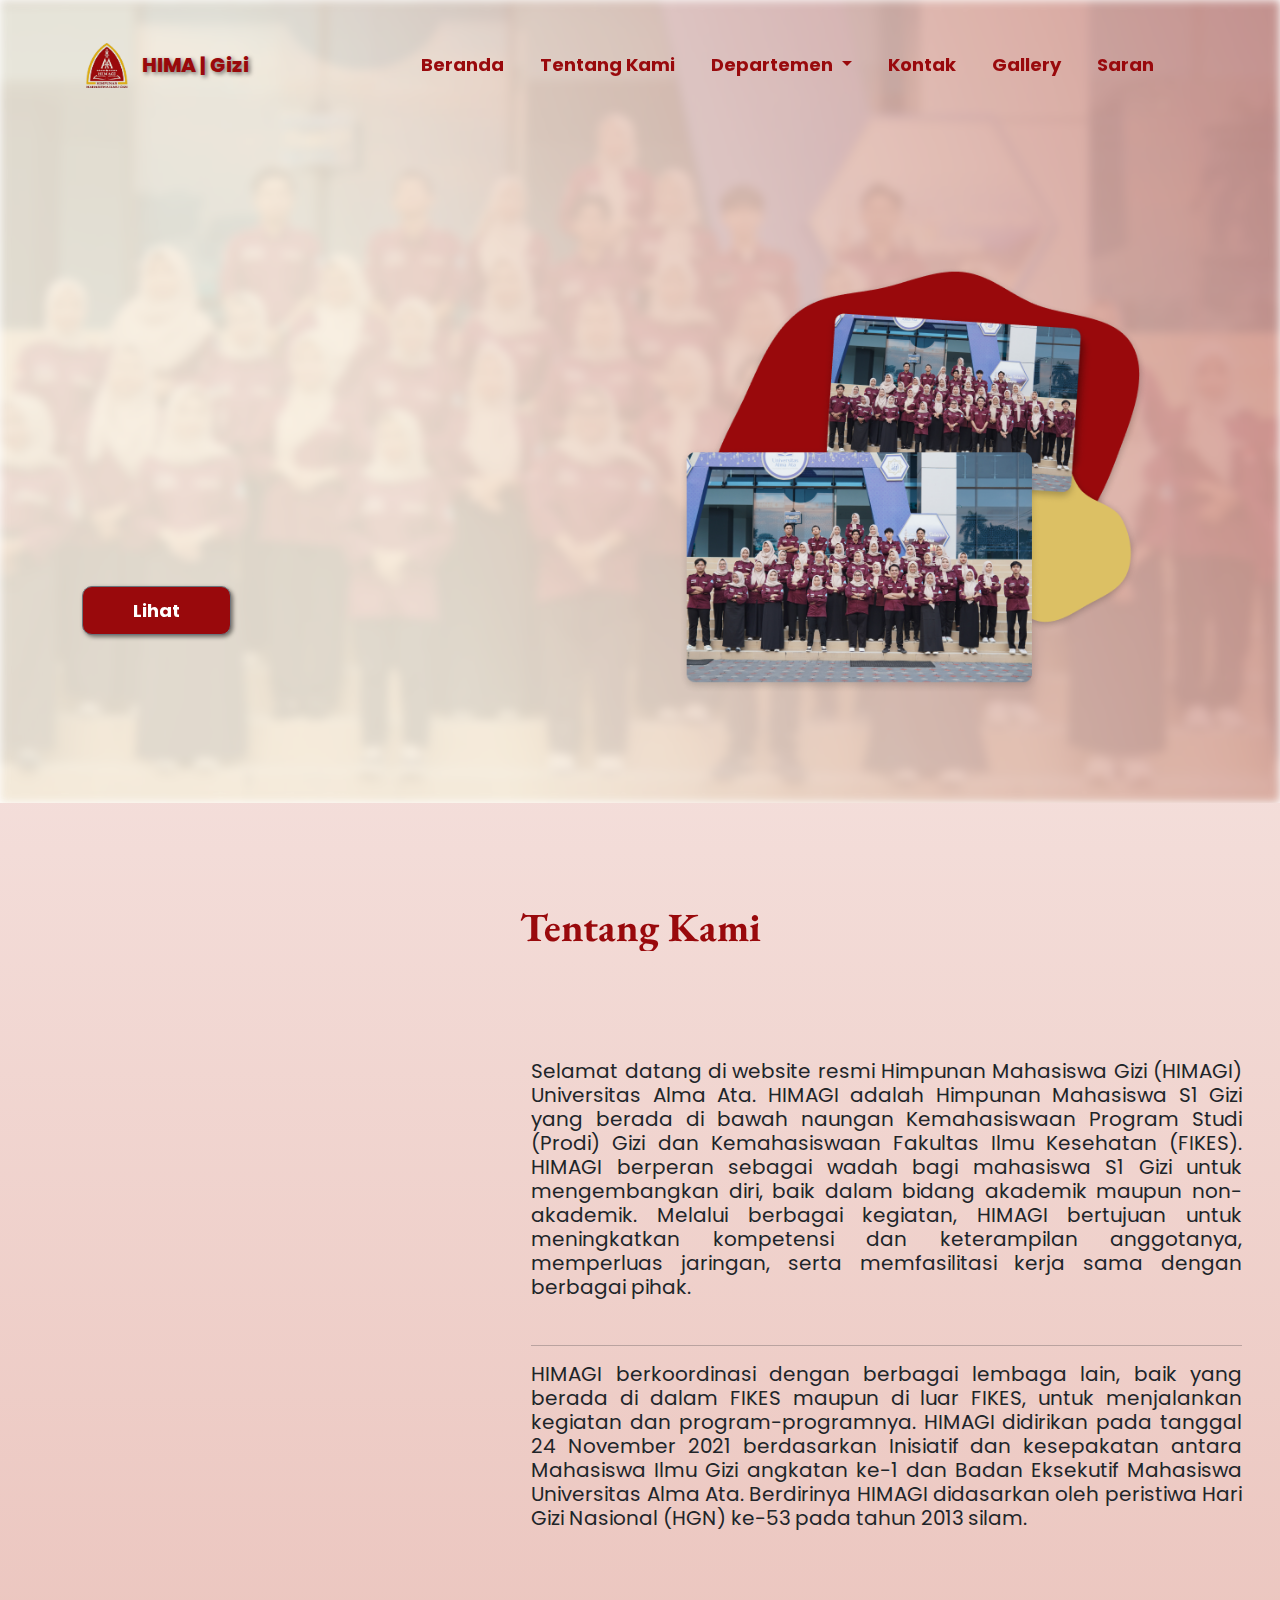
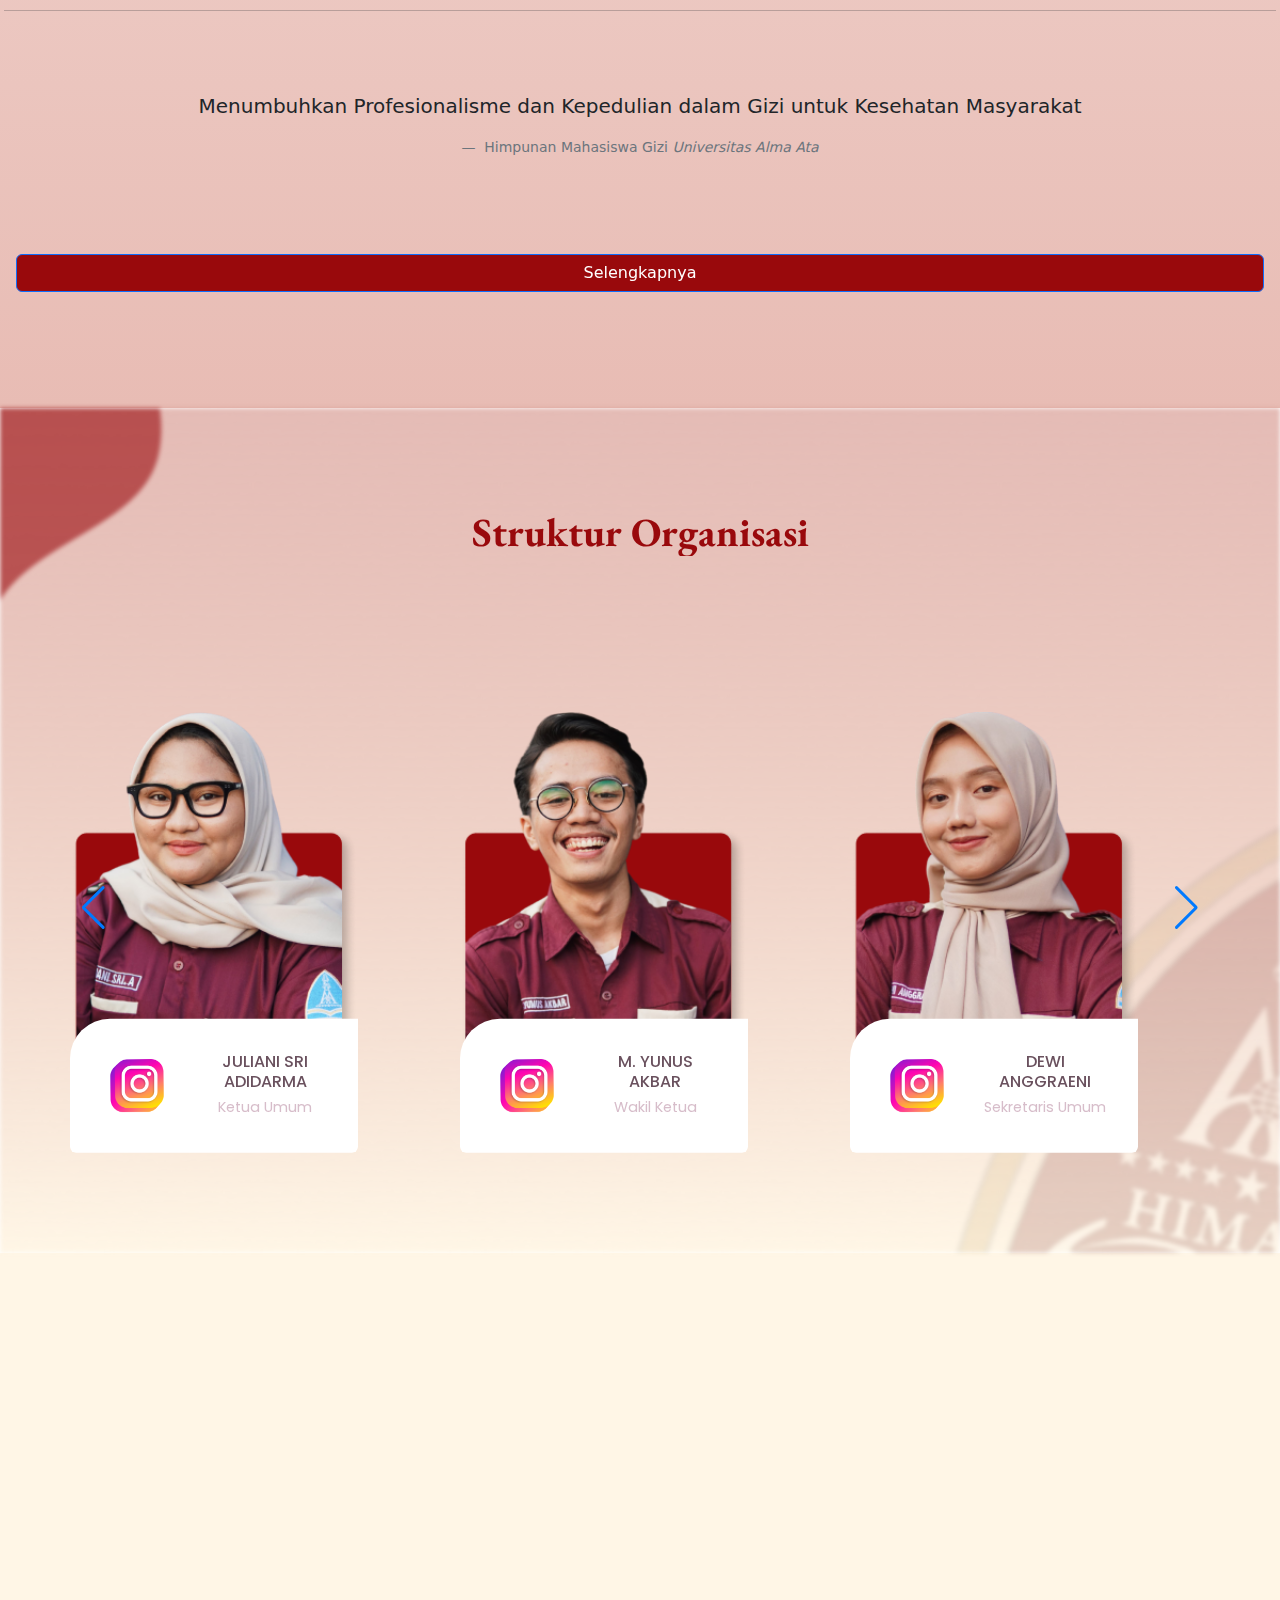
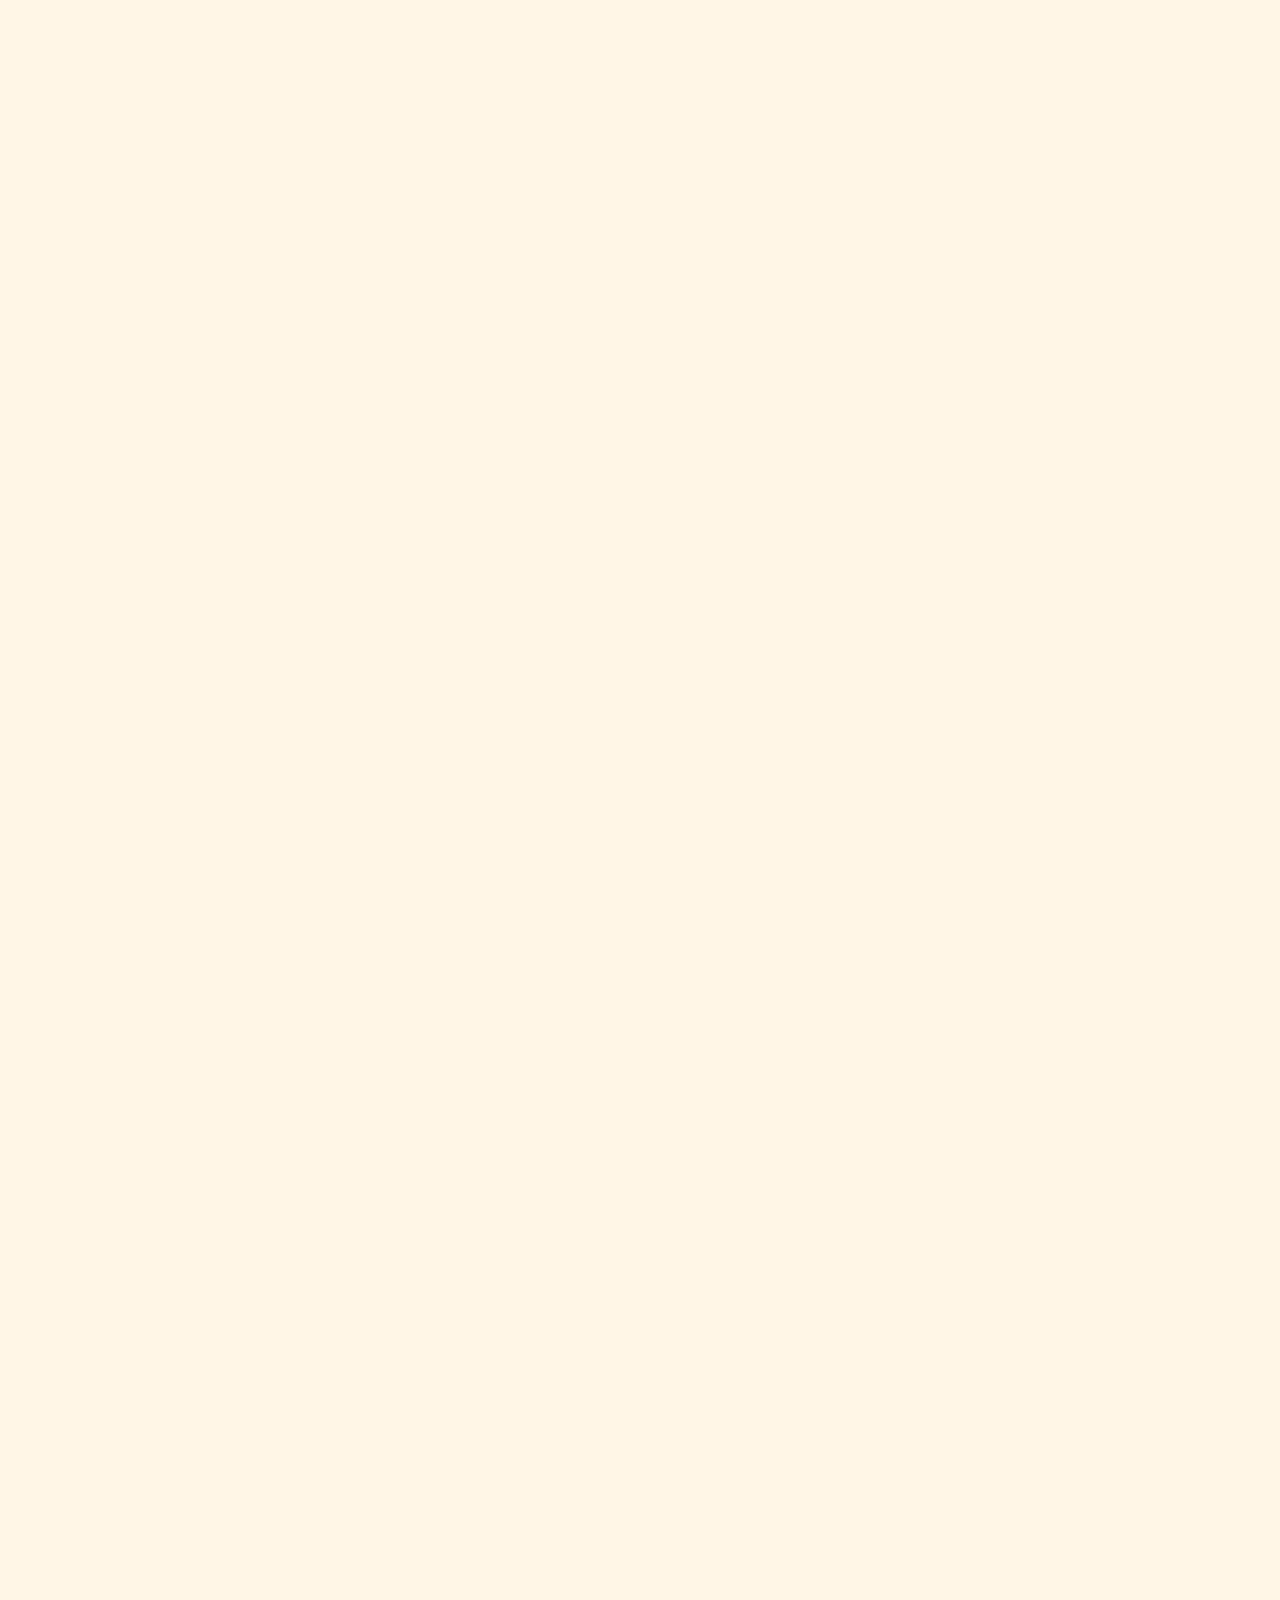
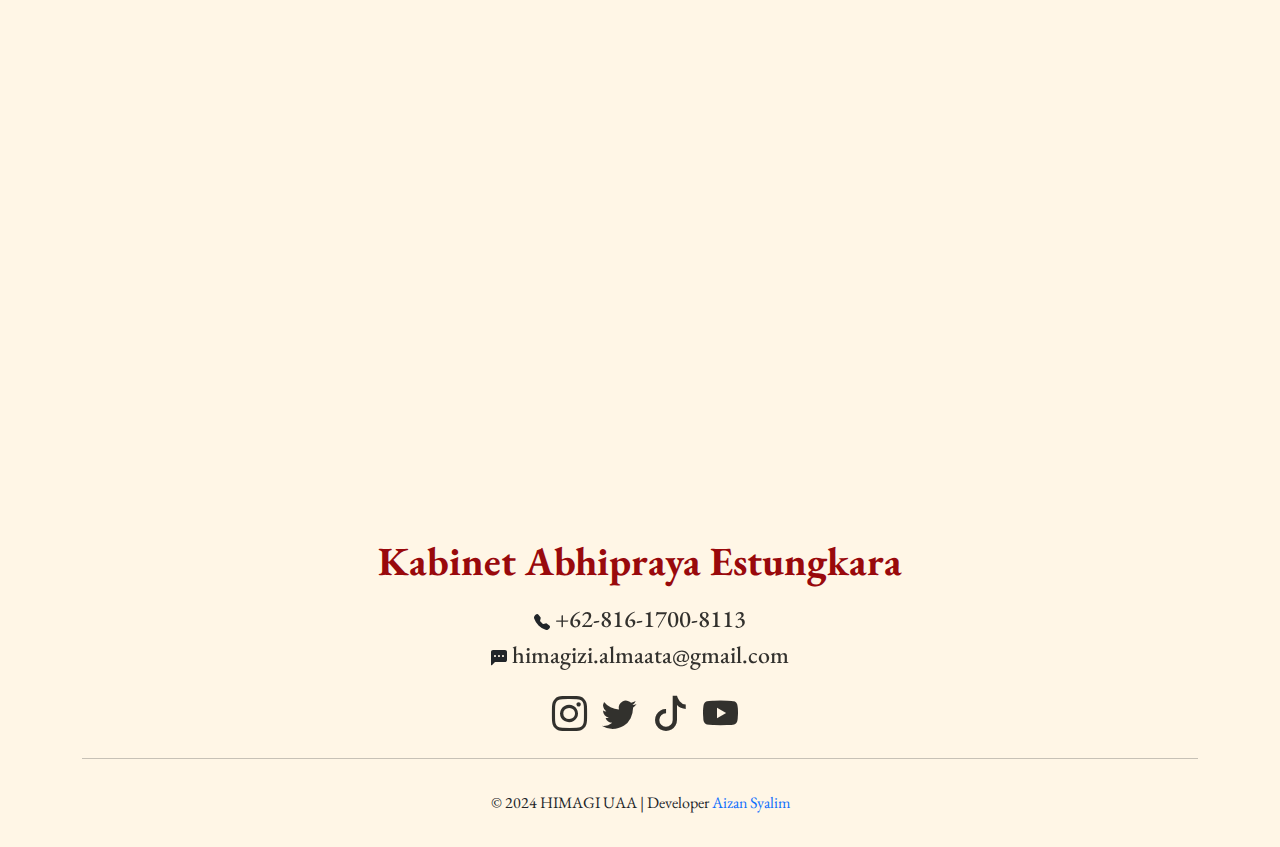
==== commit 6e3e143e: "Revisi" ====
--- a/index.html
+++ b/index.html
@@ -198,12 +198,11 @@
                         HIMAGI berkoordinasi dengan berbagai lembaga lain, baik yang berada di dalam FIKES maupun di
                         luar
                         FIKES, untuk
-                        menjalankan kegiatan dan program-programnya. HIMAGI didirikan pada tanggal 24 November 2021 dan
-                        sejak saat itu telah
-                        aktif dalam menyelenggarakan berbagai acara seperti seminar, workshop, pengabdian masyarakat,
-                        dan
-                        kegiatan lainnya yang
-                        mendukung pengembangan mahasiswa S1 Gizi
+                        menjalankan kegiatan dan program-programnya. HIMAGI didirikan pada tanggal 24 November 2021
+                        berdasarkan
+                        Inisiatif dan kesepakatan antara Mahasiswa Ilmu Gizi angkatan ke-1 dan Badan Eksekutif Mahasiswa
+                        Universitas Alma Ata. Berdirinya HIMAGI didasarkan oleh peristiwa Hari Gizi Nasional (HGN) ke-53
+                        pada tahun 2013 silam.
                     </span>
                 </div>
             </div>
@@ -254,7 +253,7 @@
                     <div class="swiper mySwiper pt-5">
                         <div class="swiper-wrapper">
                             <div class="swiper-slide ">
-                                <div class="card bg-transparent hvr-float" >
+                                <div class="card bg-transparent hvr-float">
                                     <a href="https://www.instagram.com/juliaa_darmaa/" class="card bg-transparent"
                                         style="border: none;">
                                         <img src="assets/bph/1.png" class="card__image" alt="" />
@@ -277,7 +276,7 @@
                                 </div>
                             </div>
                             <div class="swiper-slide ">
-                                <div class="card bg-transparent hvr-float" >
+                                <div class="card bg-transparent hvr-float">
                                     <a href="https://www.instagram.com/mohmakbarr/" class="card bg-transparent"
                                         style="border: none;">
                                         <img src="assets/bph/2.png" class="card__image" alt="" />
@@ -300,10 +299,10 @@
                                 </div>
                             </div>
                             <div class="swiper-slide ">
-                                <div class="card bg-transparent hvr-float" >
-                                    <a href="https://www.instagram.com/indahopppp/" class="card bg-transparent"
+                                <div class="card bg-transparent hvr-float">
+                                    <a href="https://www.instagram.com/dewiianggr/" class="card bg-transparent"
                                         style="border: none;">
-                                        <img src="assets/bph/3.png" class="card__image" alt="" />
+                                        <img src="assets/bph/6.png" class="card__image" alt="" />
                                         <div class="card__overlay">
                                             <div class="card__header">
                                                 <svg class="card__arc" xmlns="http://www.w3.org/2000/svg">
@@ -311,7 +310,7 @@
                                                 </svg>
                                                 <img class="card__thumb" src="assets/instagram.png" alt="" />
                                                 <div class="card__header-text">
-                                                    <h3 class="card__title">INDAH OP</h3>
+                                                    <h3 class="card__title">DEWI ANGGRAENI</h3>
                                                     <span class="card__status">Sekretaris Umum</span>
                                                 </div>
                                             </div>
@@ -323,7 +322,7 @@
                                 </div>
                             </div>
                             <div class="swiper-slide ">
-                                <div class="card bg-transparent hvr-float" >
+                                <div class="card bg-transparent hvr-float">
                                     <a href="https://www.instagram.com/" class="card bg-transparent"
                                         style="border: none;">
                                         <img src="assets/bph/4.png" class="card__image" alt="" />
@@ -335,7 +334,7 @@
                                                 <img class="card__thumb" src="assets/instagram.png" alt="" />
                                                 <div class="card__header-text">
                                                     <h3 class="card__title">NOER AJENG ASYIFA</h3>
-                                                    <span class="card__status">Bendahara Umum</span>
+                                                    <span class="card__status">Bendahara</span>
                                                 </div>
                                             </div>
                                             <p class="card__description">Kadang-kadang bagus untuk berhenti sejenak
@@ -346,7 +345,7 @@
                                 </div>
                             </div>
                             <div class="swiper-slide ">
-                                <div class="card bg-transparent hvr-float" >
+                                <div class="card bg-transparent hvr-float">
                                     <a href="https://www.instagram.com/" class="card bg-transparent"
                                         style="border: none;">
                                         <img src="assets/bph/5.png" class="card__image" alt="" />
@@ -369,10 +368,10 @@
                                 </div>
                             </div>
                             <div class="swiper-slide ">
-                                <div class="card bg-transparent hvr-float" >
-                                    <a href="https://www.instagram.com/dewiianggr/" class="card bg-transparent"
+                                <div class="card bg-transparent hvr-float">
+                                    <a href="https://www.instagram.com/indahopppp/" class="card bg-transparent"
                                         style="border: none;">
-                                        <img src="assets/bph/6.png" class="card__image" alt="" />
+                                        <img src="assets/bph/3.png" class="card__image" alt="" />
                                         <div class="card__overlay">
                                             <div class="card__header">
                                                 <svg class="card__arc" xmlns="http://www.w3.org/2000/svg">
@@ -380,7 +379,7 @@
                                                 </svg>
                                                 <img class="card__thumb" src="assets/instagram.png" alt="" />
                                                 <div class="card__header-text">
-                                                    <h3 class="card__title">DEWI ANGGRAENI</h3>
+                                                    <h3 class="card__title">INDAH OP</h3>
                                                     <span class="card__status">Bendahara 1</span>
                                                 </div>
                                             </div>
@@ -391,6 +390,7 @@
                                     </a>
                                 </div>
                             </div>
+
                         </div>
                         <div class="swiper-button-next"></div>
                         <div class="swiper-button-prev"></div>
